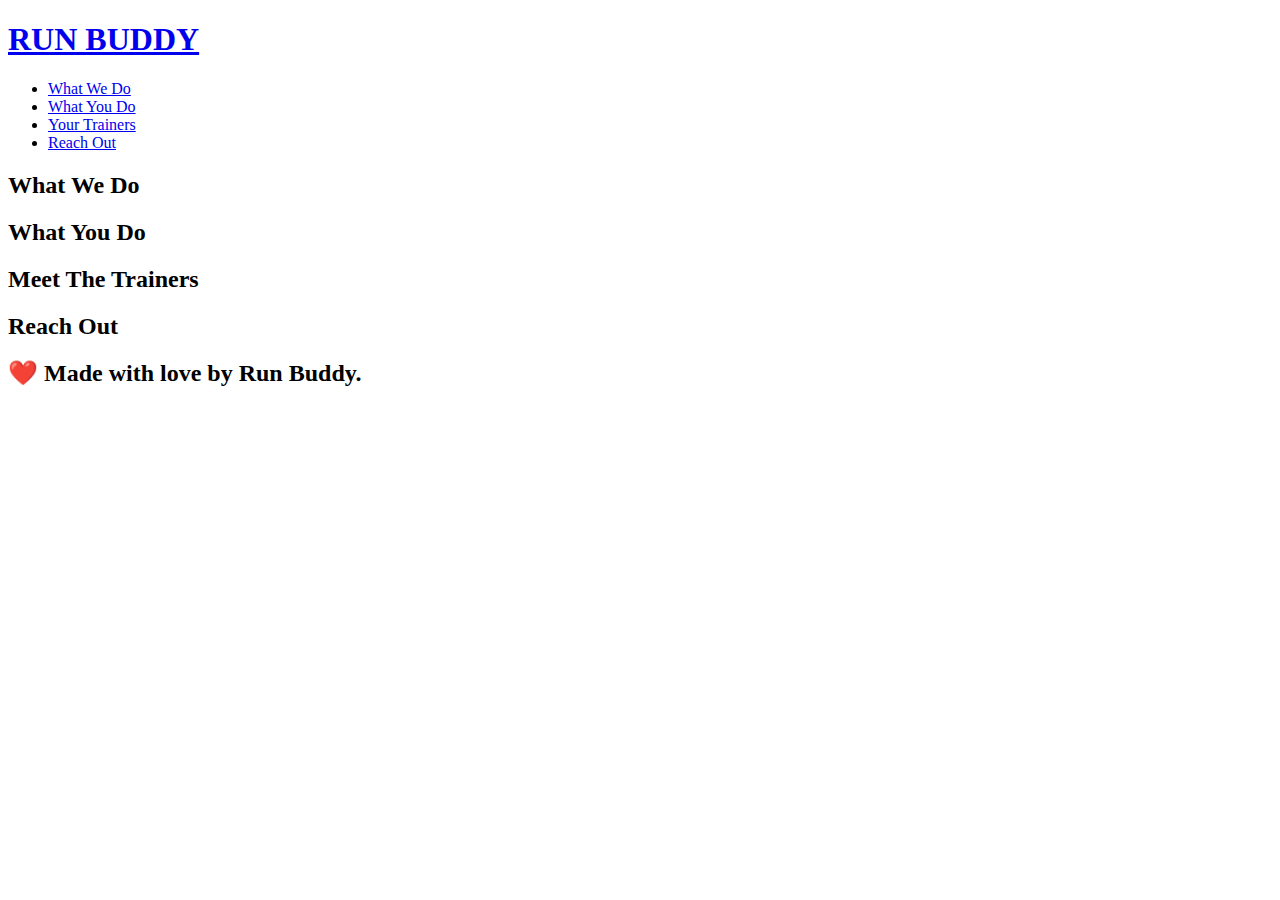
==== index.html @ 8bbaaaf9 "added href for header and multiple hyperlinks" ====
<!DOCTYPE html>
<html lang="en">
  <head>
    <meta charset="UTF-8" />
    <title>Run Buddy</title>
  </head>
  <body>
    <header>
      <h1>
        <a href="/">RUN BUDDY</a>
      </h1>
      <nav>
        <ul>
          <li>
            <a href="#what-we-do">What We Do</a>
          </li>
          <li>
            <a href="#what-you-do">What You Do</a>
          </li>
          <li>
            <a href="#your-trainers">Your Trainers</a>
          </li>
          <li>
            <a href="#reach-out">Reach Out</a>
          </li>
        </ul>
      </nav>
    </header>
    <main>
    
    <section>

    </section>

    <section>
        <h2>What We Do</h2>
    </section>

    <section>
        <h2>What You Do</h2>
    </section>

    <section>
        <h2>Meet The Trainers</h2>
    </section>

    <section>
        <h2>Reach Out</h2>
    </section>
  </main>
    <footer>
        <h2> ❤️ Made with love by Run Buddy.</h2>
    </footer>

  </body>
</html>
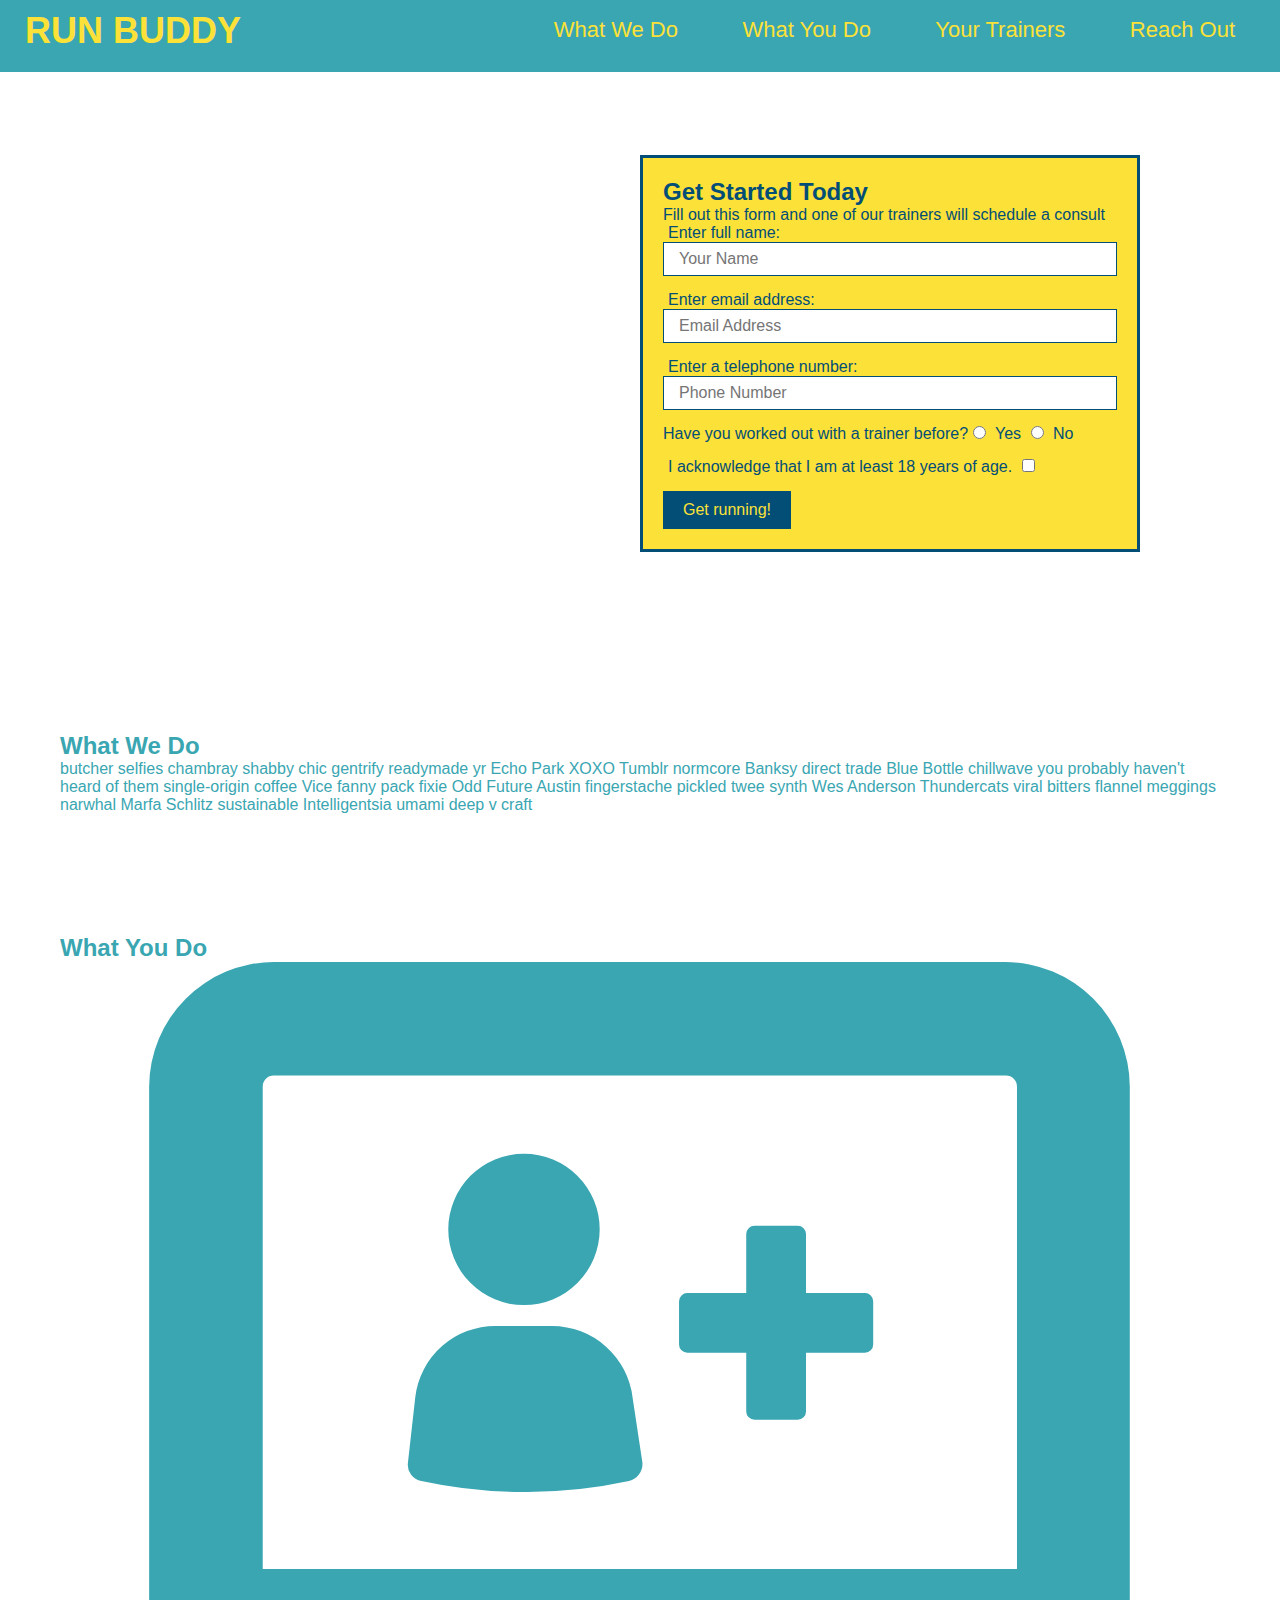
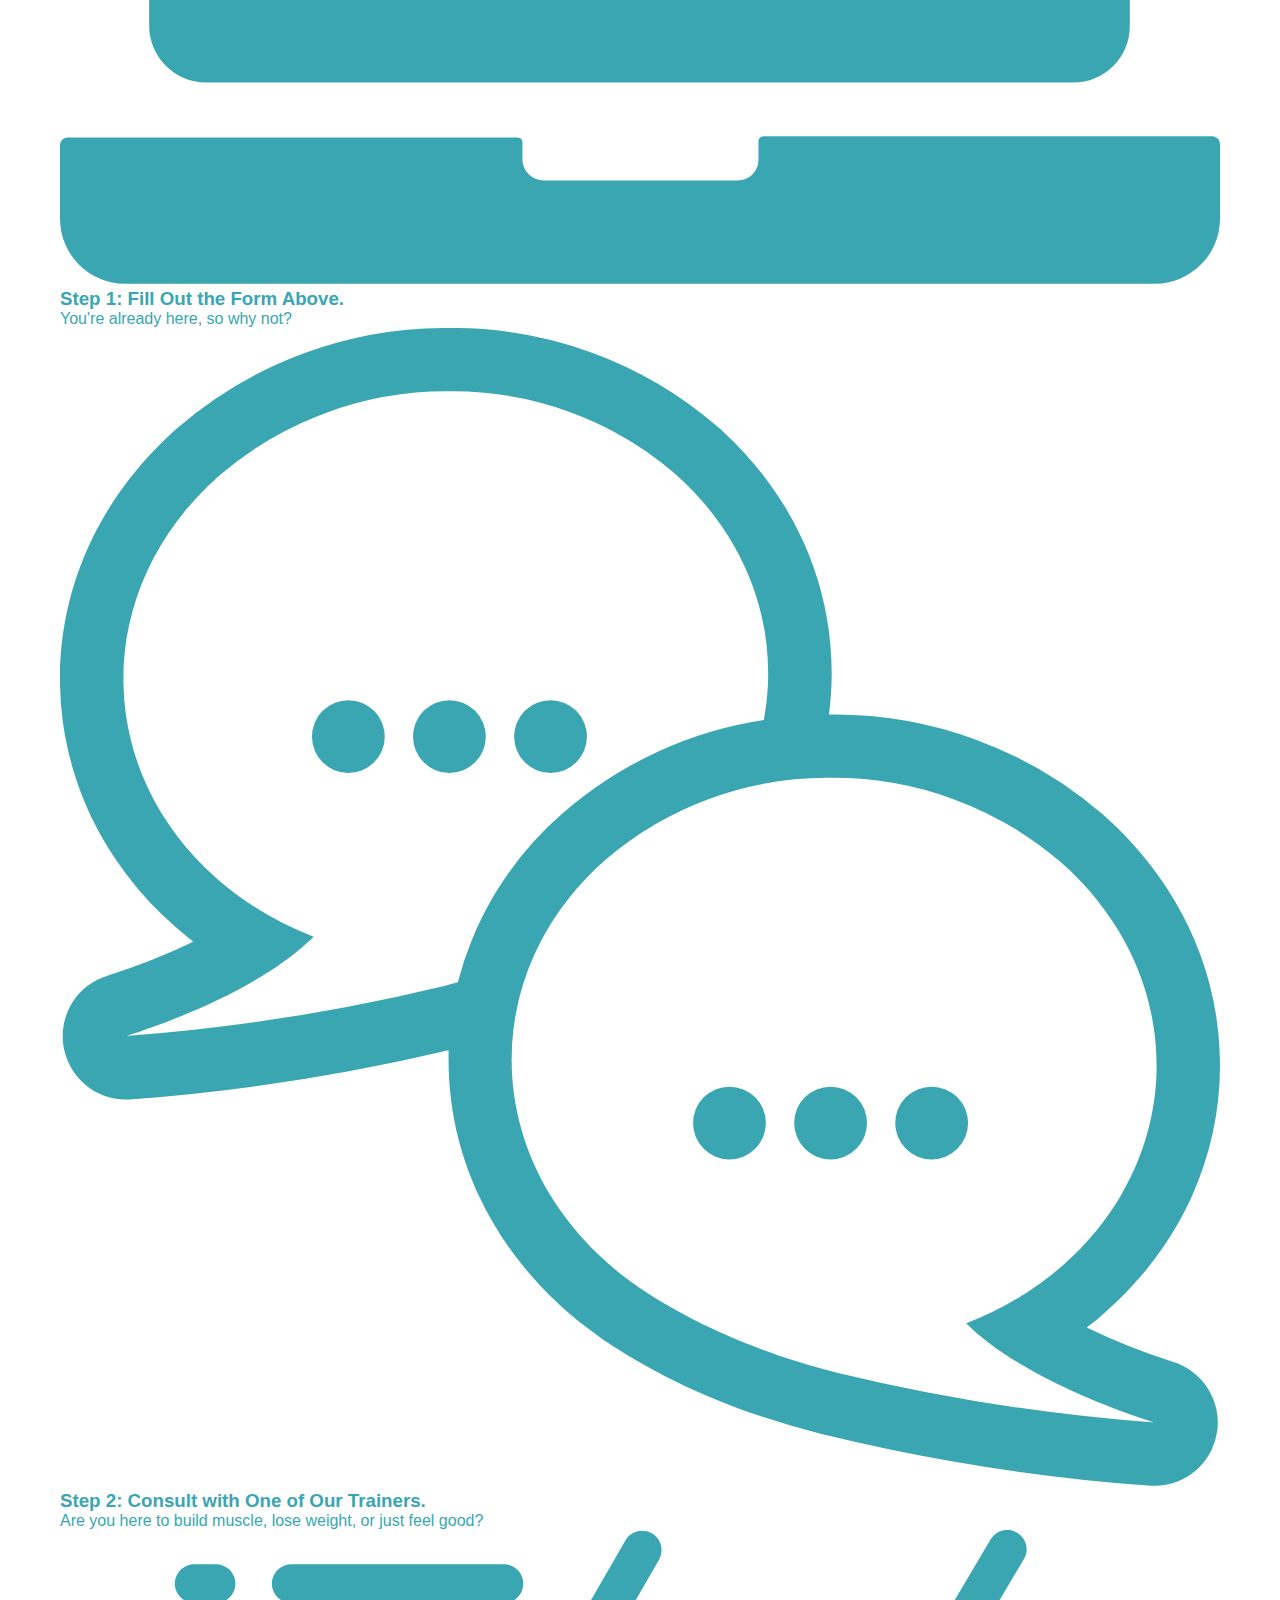
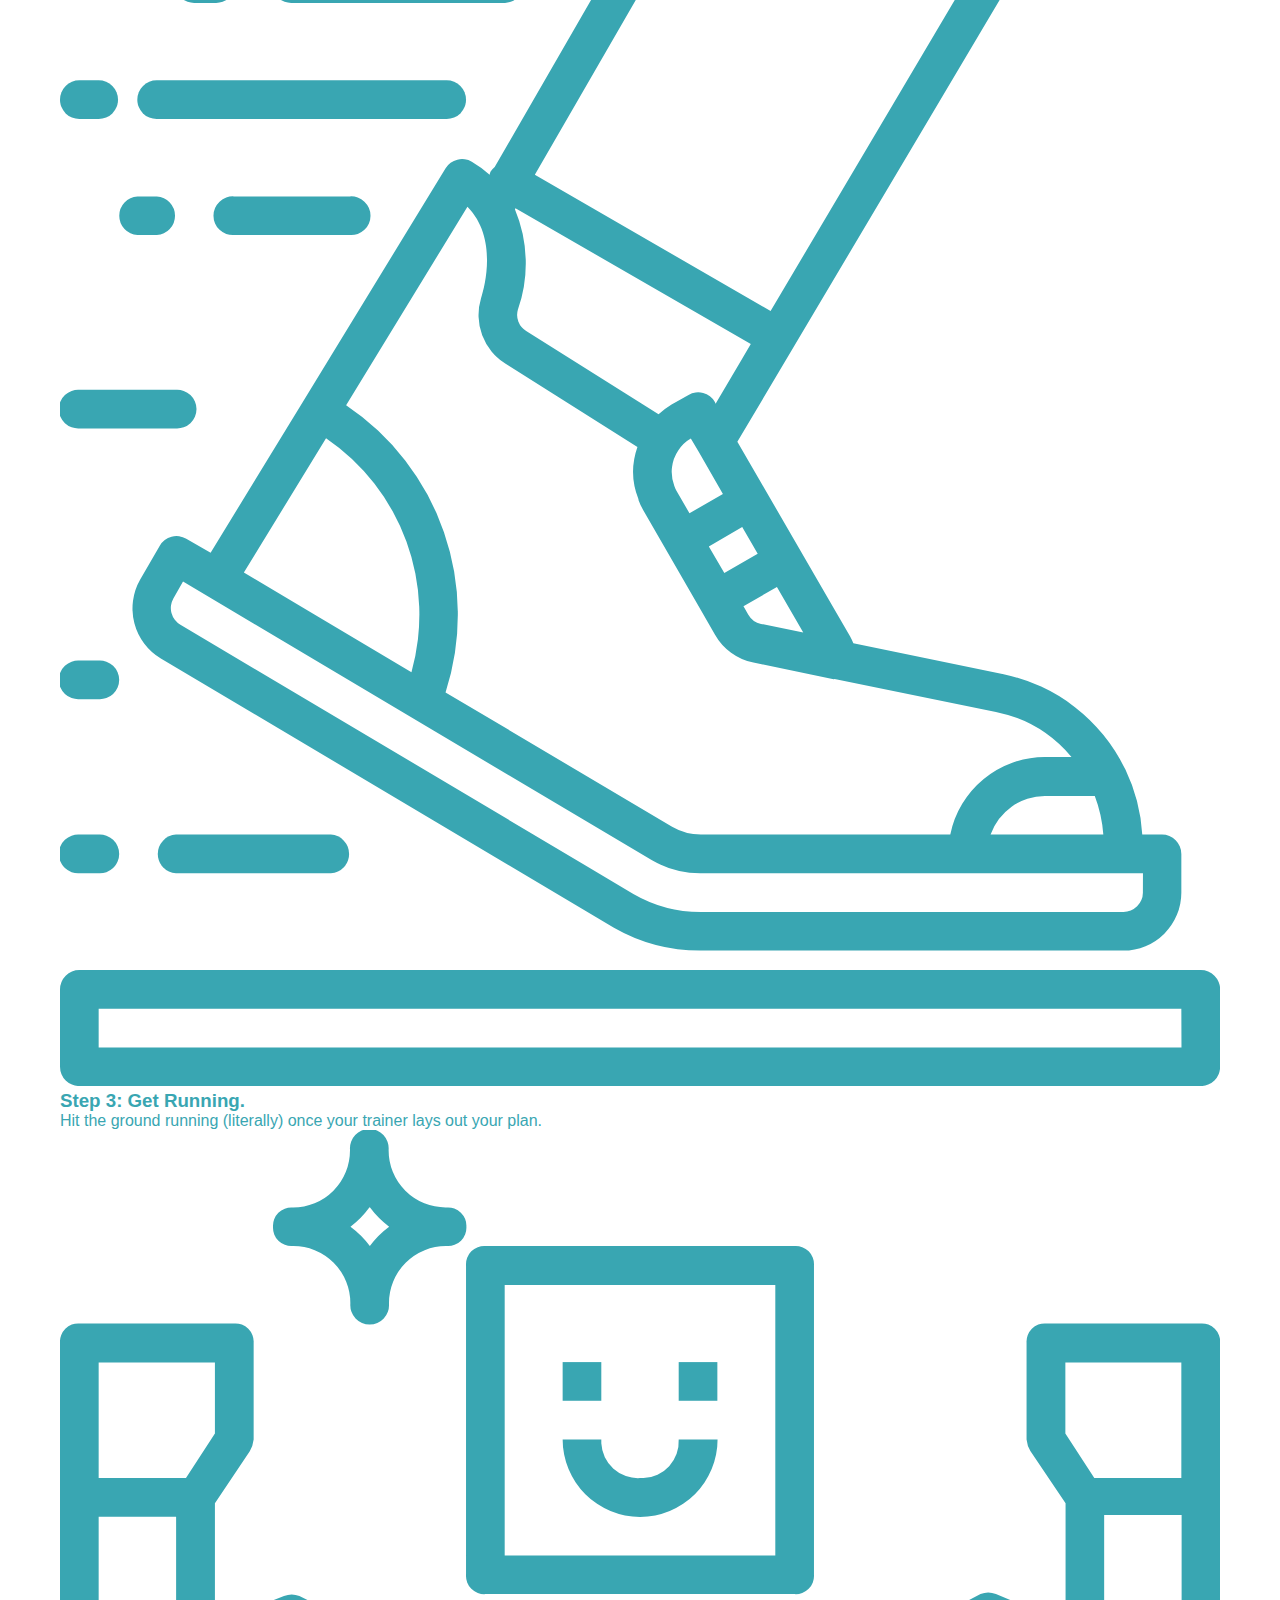
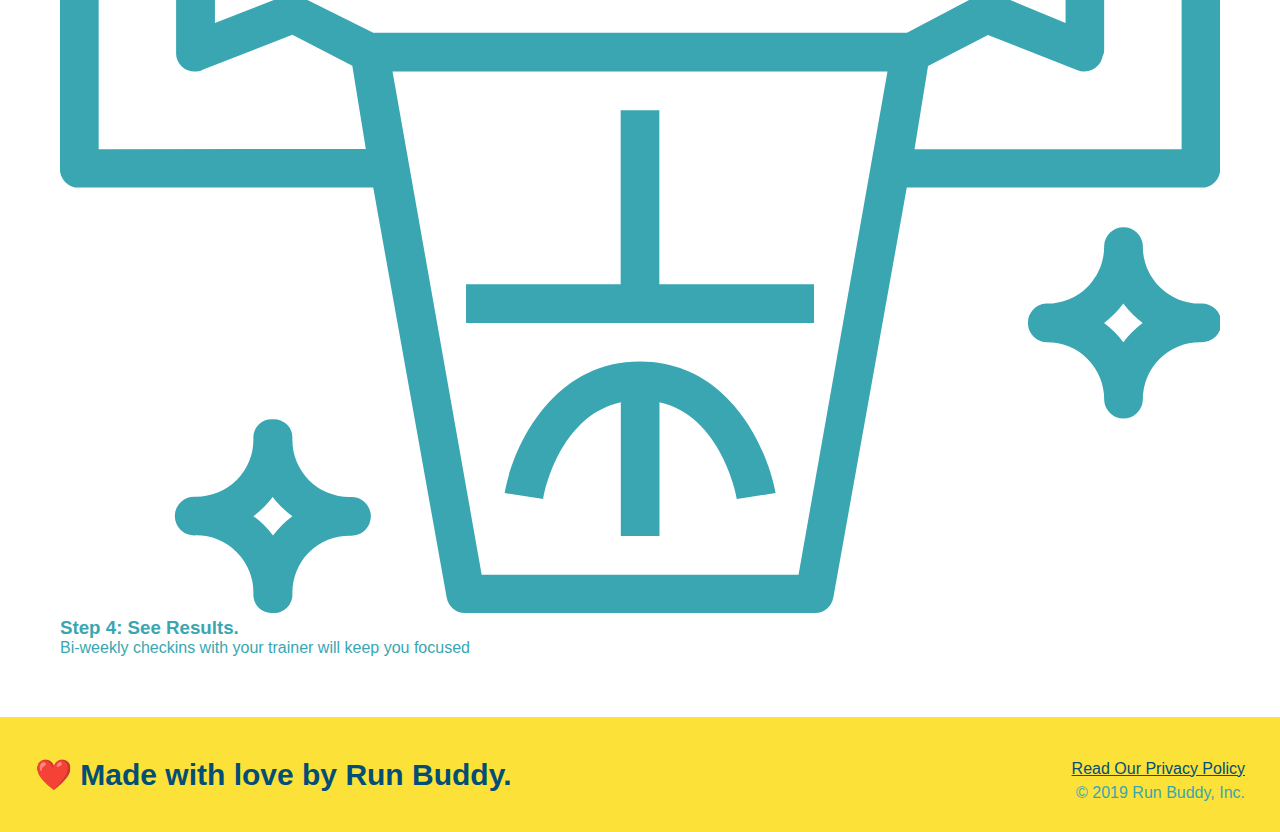
==== commit d440a22f: "update" ====
--- a/index.html
+++ b/index.html
@@ -1,9 +1,12 @@
 <!DOCTYPE html>
 <html lang="en">
   <head>
+    <link rel="stylesheet" href="./assets/css/style.css" />
     <meta charset="UTF-8" />
-    <title>Run Buddy</title>
+    <title>RUN BUDDY</title>
+   </style>
   </head>
+  
   <body>
     <header>
       <h1>
@@ -28,28 +31,81 @@
     </header>
     <main>
     
-    <section>
+    <section class="hero">
+      <div class="hero-form">
+        <h3>Get Started Today</h3>
+    <p>Fill out this form and one of our trainers will schedule a consult</p>
+    <form>
+      <label for="name">Enter full name:</label>
+      <input type="text" placeholder="Your Name" name="name" id="name" class="form-input">
 
+      <label for="email">Enter email address:</label>
+      <input type="text" placeholder="Email Address" name="email" id="email" class="form-input">
+
+      <label for="phone">Enter a telephone number:</label>
+      <input type="text" placeholder="Phone Number" name="phone" id="phone" class="form-input">
+      <p>
+        Have you worked out with a trainer before?
+        <input type="radio" name="trainer-confirm" id="trainer-yes" />
+        <label for="trainer-yes">Yes</label>
+        <input type="radio" name="trainer-confirm" id="trainer-no" />
+        <label for="trainer-no">No</label>
+      </p>
+      <p>
+        <label for="checkbox" >
+          I acknowledge that I am at least 18 years of age.
+        </label>
+        <input type="checkbox" name="age-confirm" id="checkbox" />
+      </p>
+      <button type="submit">
+        Get running!
+      </button>
+    </form>
+      </div>
+    </section class="hero">
+
+    <section id="what-we-do">
+      <h2>What We Do</h2>
+      <p>
+        butcher selfies chambray shabby chic gentrify readymade yr Echo Park XOXO Tumblr normcore Banksy direct trade Blue Bottle chillwave you probably haven't heard of them single-origin coffee Vice fanny pack fixie Odd Future Austin fingerstache pickled twee synth Wes Anderson Thundercats viral bitters flannel meggings narwhal Marfa Schlitz sustainable Intelligentsia umami deep v craft
+      </p>
     </section>
-
-    <section>
-        <h2>What We Do</h2>
-    </section>
-
-    <section>
-        <h2>What You Do</h2>
-    </section>
-
-    <section>
-        <h2>Meet The Trainers</h2>
-    </section>
-
-    <section>
-        <h2>Reach Out</h2>
+    
+    <!-- "what you do" section -->
+    <section id="what-you-do">
+      <h2>What You Do</h2>
+    
+      <div>
+        <img src="./assets/images/step-1.svg" alt="" />
+        <h3>Step 1: Fill Out the Form Above.</h3>
+        <p>You're already here, so why not?</p>
+      </div>
+    
+      <div>
+        <img src="./assets/images/step-2.svg" alt="" />
+       <h3>Step 2: Consult with One of Our Trainers.</h3>
+       <p>Are you here to build muscle, lose weight, or just feel good?</p>
+      </div>
+    
+      <div>
+        <img src="./assets/images/step-3.svg" alt="" />
+        <h3>Step 3: Get Running.</h3>
+        <p>Hit the ground running (literally) once your trainer lays out your plan.</p>
+      </div>
+    
+      <div>
+        <img src="./assets/images/step-4.svg" alt="" />
+        <h3>Step 4: See Results.</h3>
+        <p>Bi-weekly checkins with your trainer will keep you focused</p>
+      </div>
     </section>
   </main>
     <footer>
         <h2> ❤️ Made with love by Run Buddy.</h2>
+        <div>
+          <a href="#">Read Our Privacy Policy</a><br />
+          &copy; 2019 Run Buddy, Inc.
+        </div>
     </footer>
 
   </body>
--- a/assets/css/style.css
+++ b/assets/css/style.css
@@ -0,0 +1,144 @@
+body {
+    color: #39a6b2;
+    font-family: Helvetica, Arial, sans-serif;
+  }
+
+  header {
+    padding: 20px 35px;
+    background-color: #39a6b2;
+  }
+
+ header {
+   padding: 20px;
+ }
+
+ header {
+   padding: 20px 35px;
+ }
+
+ header {
+   padding: 10px 15px 20px 25px;
+ }
+
+ header {
+   padding-top: 10px;
+   padding-right: 15px;
+   padding-bottom: 20px;
+   padding-left: 25px;
+ }
+
+  header a {
+    text-decoration: none;
+    color: #fce138;
+  }
+  header nav {
+    float: right;
+    margin: 7px 0;
+  }
+  header nav ul li {
+    display: inline;
+  }
+  header nav ul li a {
+    margin: 0 30px;
+    font-weight: lighter;
+    font-size: 22px;
+  }
+
+  header h1 {
+    font-weight: bold;
+    font-size: 36px;
+    color: #fce138;
+    margin: 0;
+    display: inline;
+  }
+
+  * {
+    margin: 0;
+    padding: 0;
+  }
+
+  footer {
+    background: #fce138;
+    width: 100%;
+    padding: 40px 35px;
+  }
+
+  footer h2 {
+    display: inline;
+    color: #024e76;
+    font-size: 30px;
+    margin: 0;
+  }
+
+  footer div {
+    float: right;
+    line-height: 1.5;
+    text-align: right;
+  }
+
+  footer a {
+    color: #024e76;
+  }
+
+  * {
+    margin: 0;
+    padding: 0;
+    box-sizing: border-box;
+  }
+
+  section {
+    padding: 60px;
+  }
+
+  .hero {
+    background-image: url("https://columbia.bootcampcontent.com/columbia-bootcamp/CU-VIRT-BO-FSF-PT-07-2022-U-B/-/raw/main/01-HTML-Git-CSS/05-Module-Project/lesson-files/1.3/assets/images/hero-bg.jpg");
+    height: 600px;
+    background-size: cover;
+    background-position: center;
+    position:relative;
+  }
+
+  .hero-form {
+    background-color: #fce138;
+    padding: 20px;
+    width: 500px;
+    color: #024e76;
+    border-style: solid;
+    border-width: 3px;
+    border-color: #024e76;
+    border: solid 3px #024e76;
+    position: absolute;
+    bottom: 120px;
+    right: 140px;
+  }
+
+  .hero-form h3 {
+    font-size: 24px;
+    margin: 0;
+  }
+  
+  .hero-form form p {
+    margin:5px 0 15px 0;
+  }
+
+  .form-input {
+    border: 1px solid #024e76;
+    display: block;
+    padding: 7px 15px;
+    font-size: 16px;
+    color: #024e76;
+    width: 100%;
+    margin-bottom: 15px;
+  }
+
+  .hero-form label {
+    margin: 0 5px;
+  }
+
+  .hero-form button {
+    color: #fce138;
+    background-color: #024e76;
+    border: none;
+    padding: 10px 20px;
+    font-size: 16px;
+  }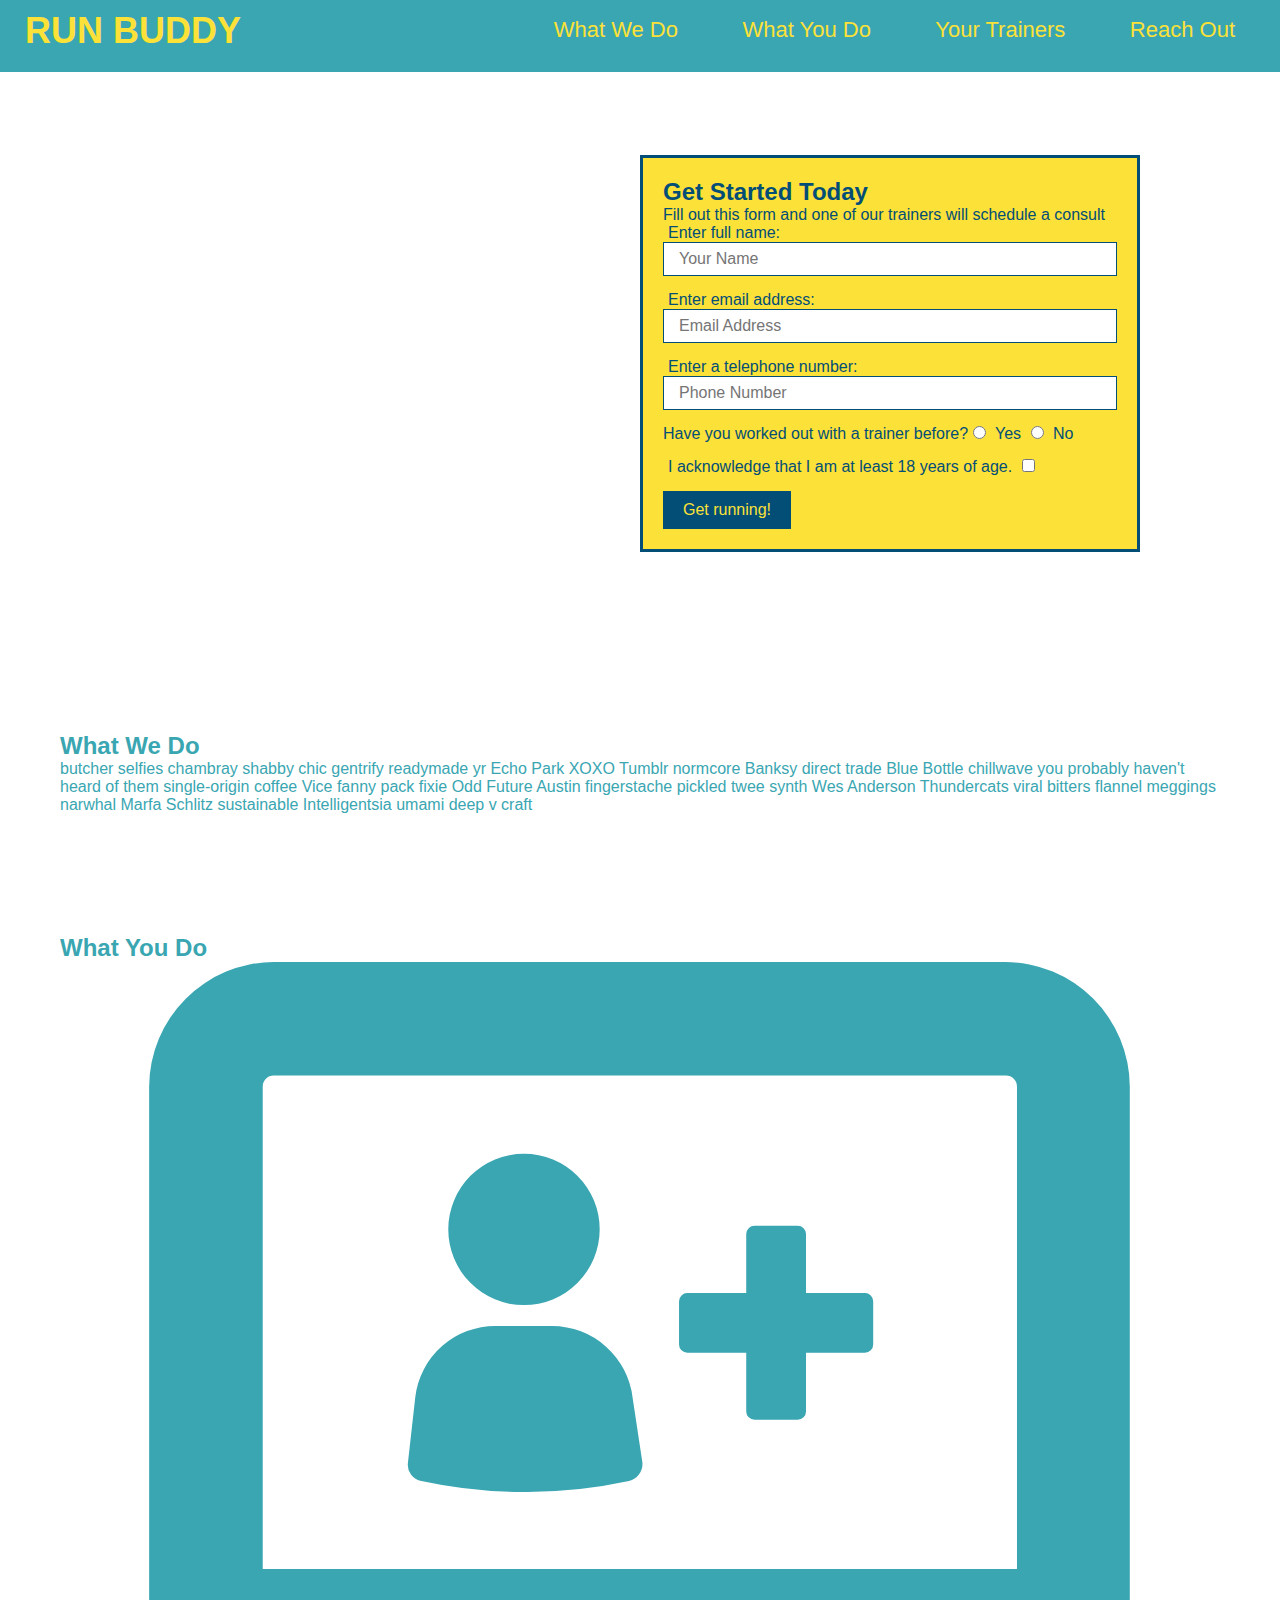
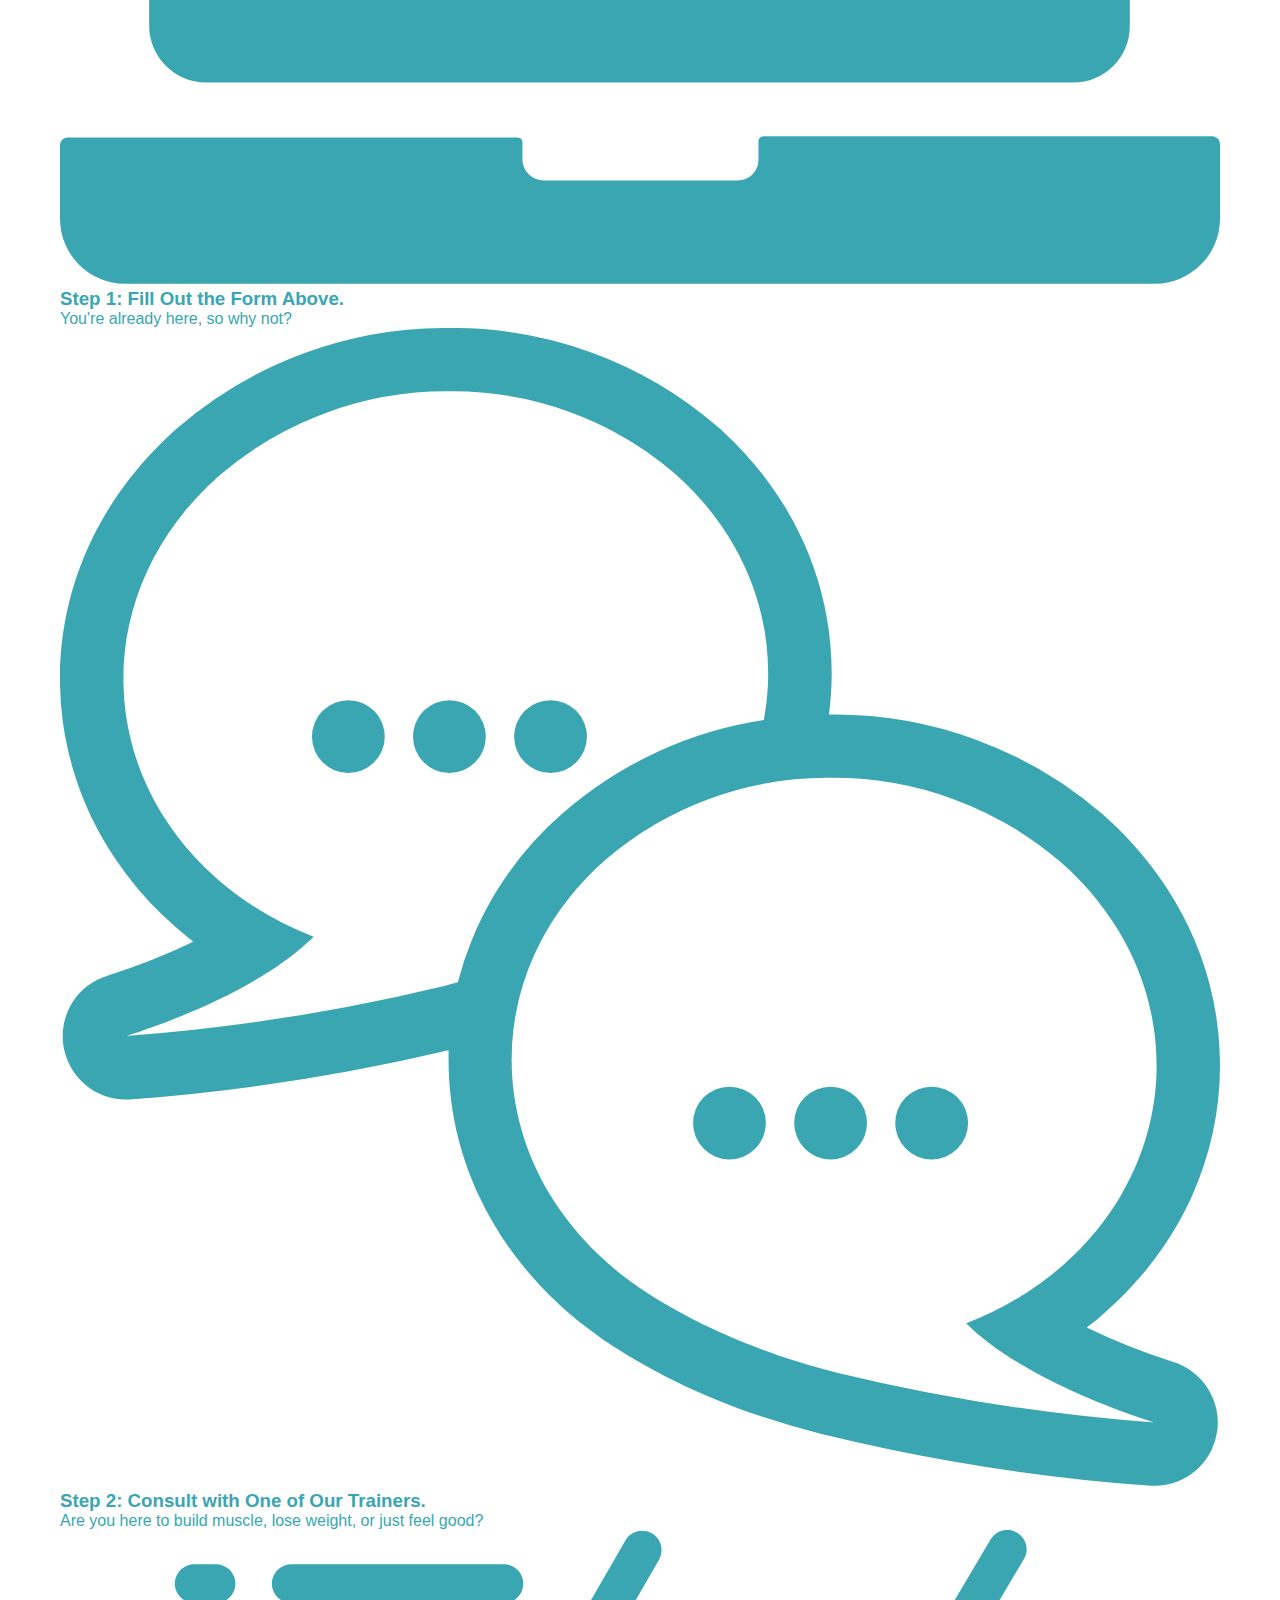
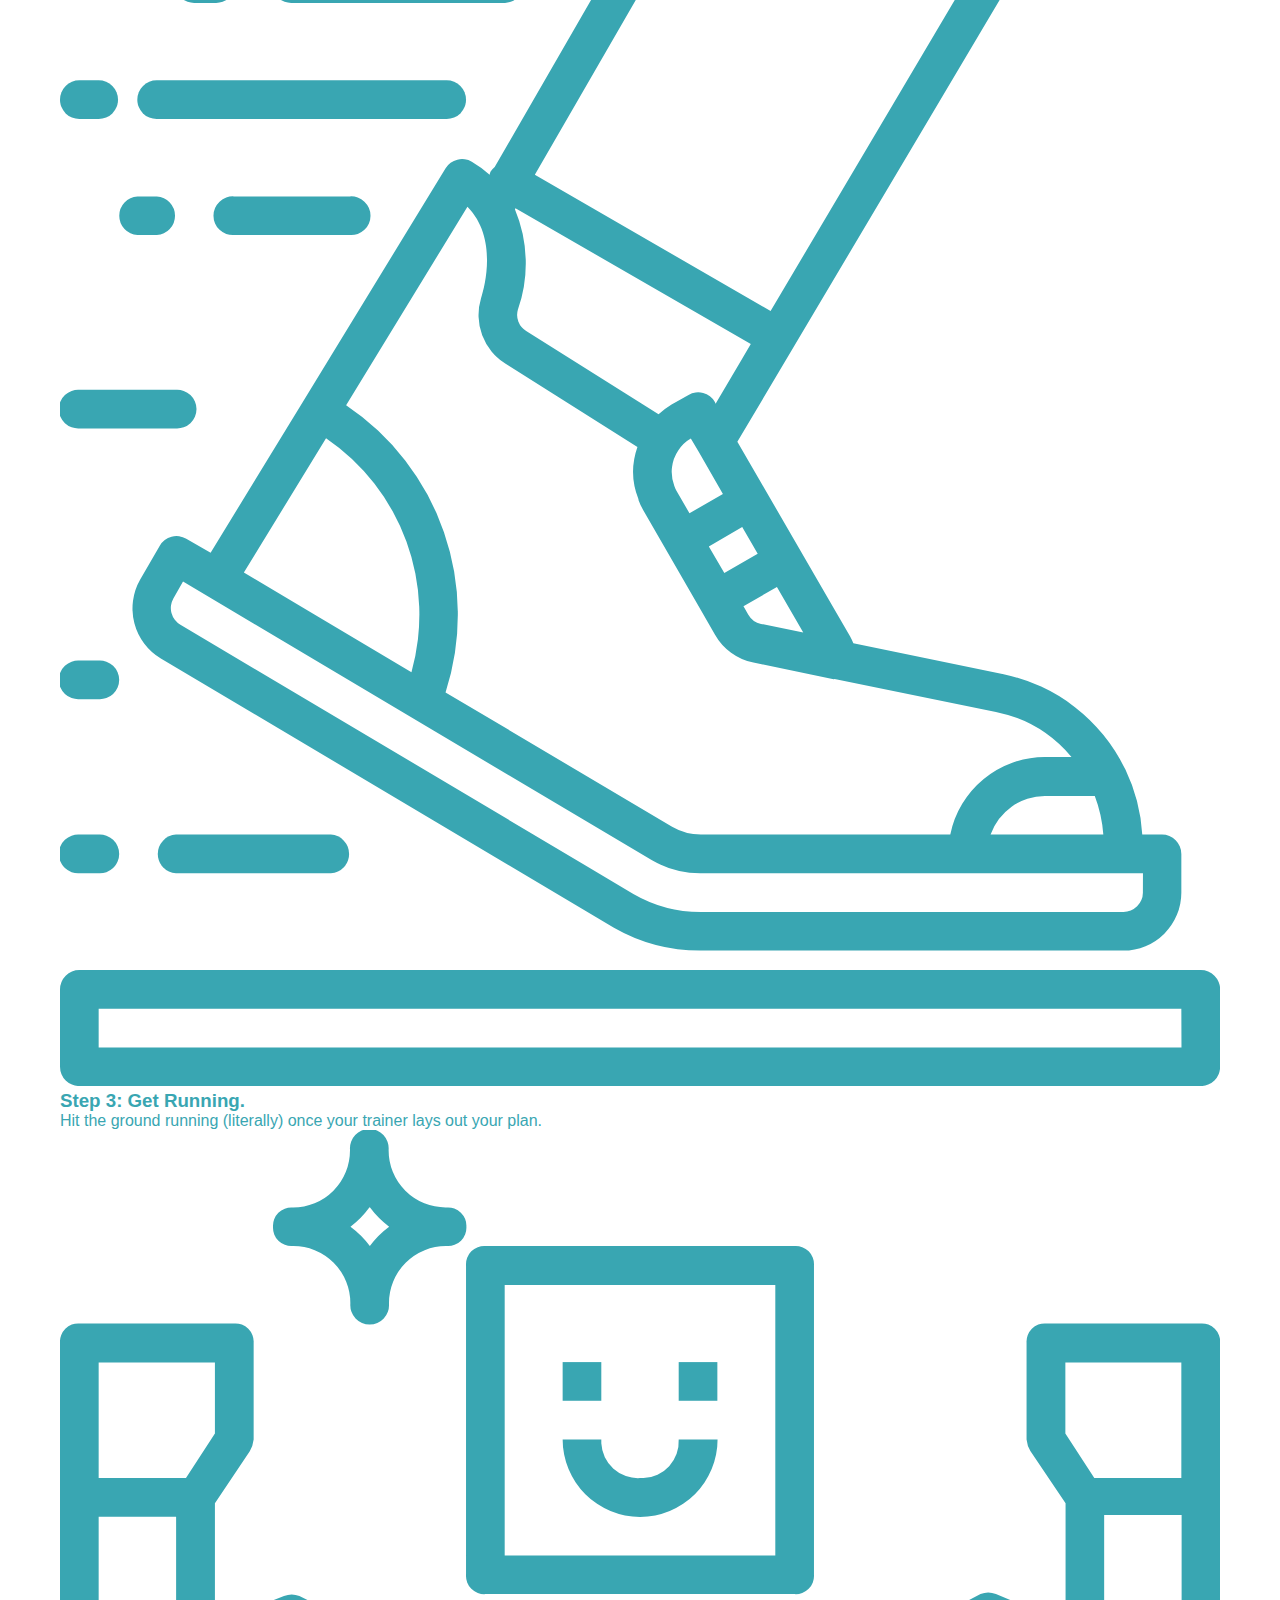
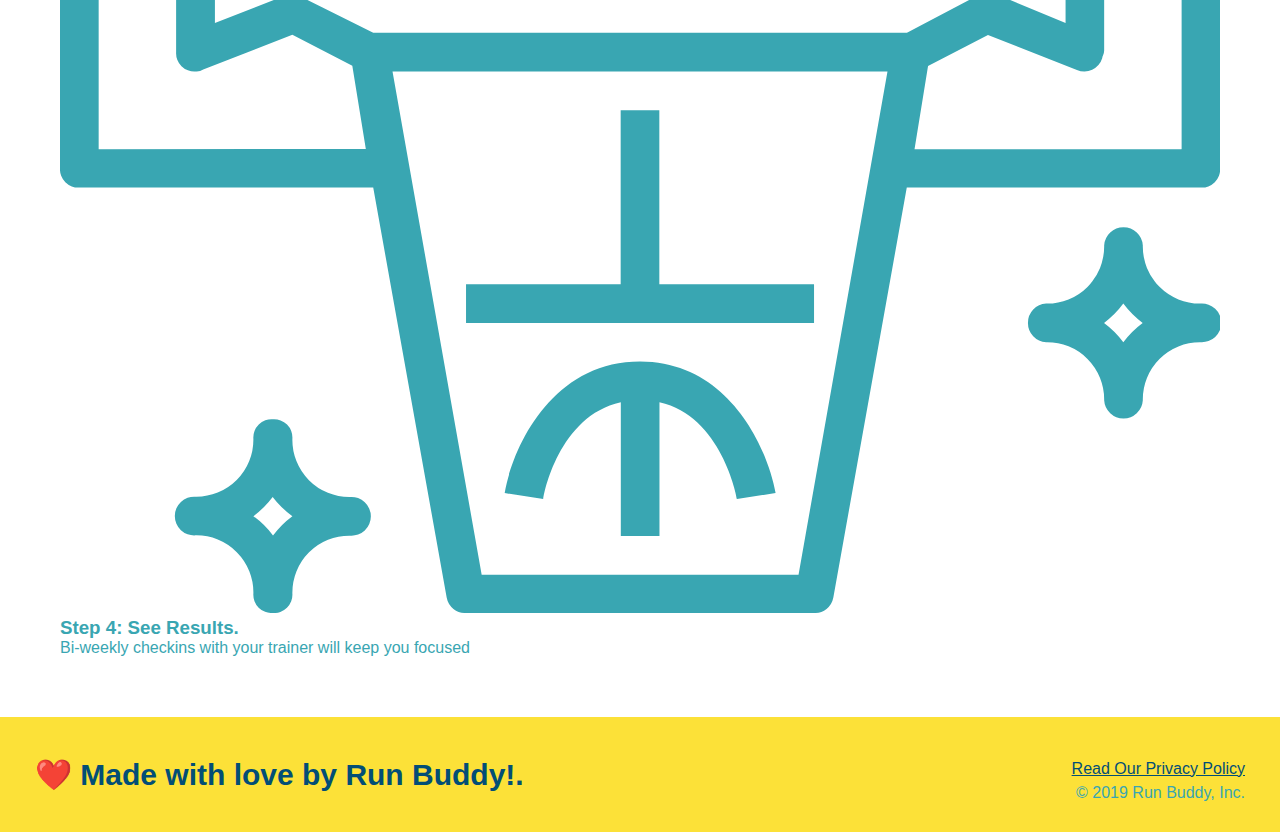
==== commit 6e8e82b3: "update1" ====
--- a/index.html
+++ b/index.html
@@ -101,7 +101,7 @@
     </section>
   </main>
     <footer>
-        <h2> ❤️ Made with love by Run Buddy.</h2>
+        <h2> ❤️ Made with love by Run Buddy!.</h2>
         <div>
           <a href="#">Read Our Privacy Policy</a><br />
           &copy; 2019 Run Buddy, Inc.
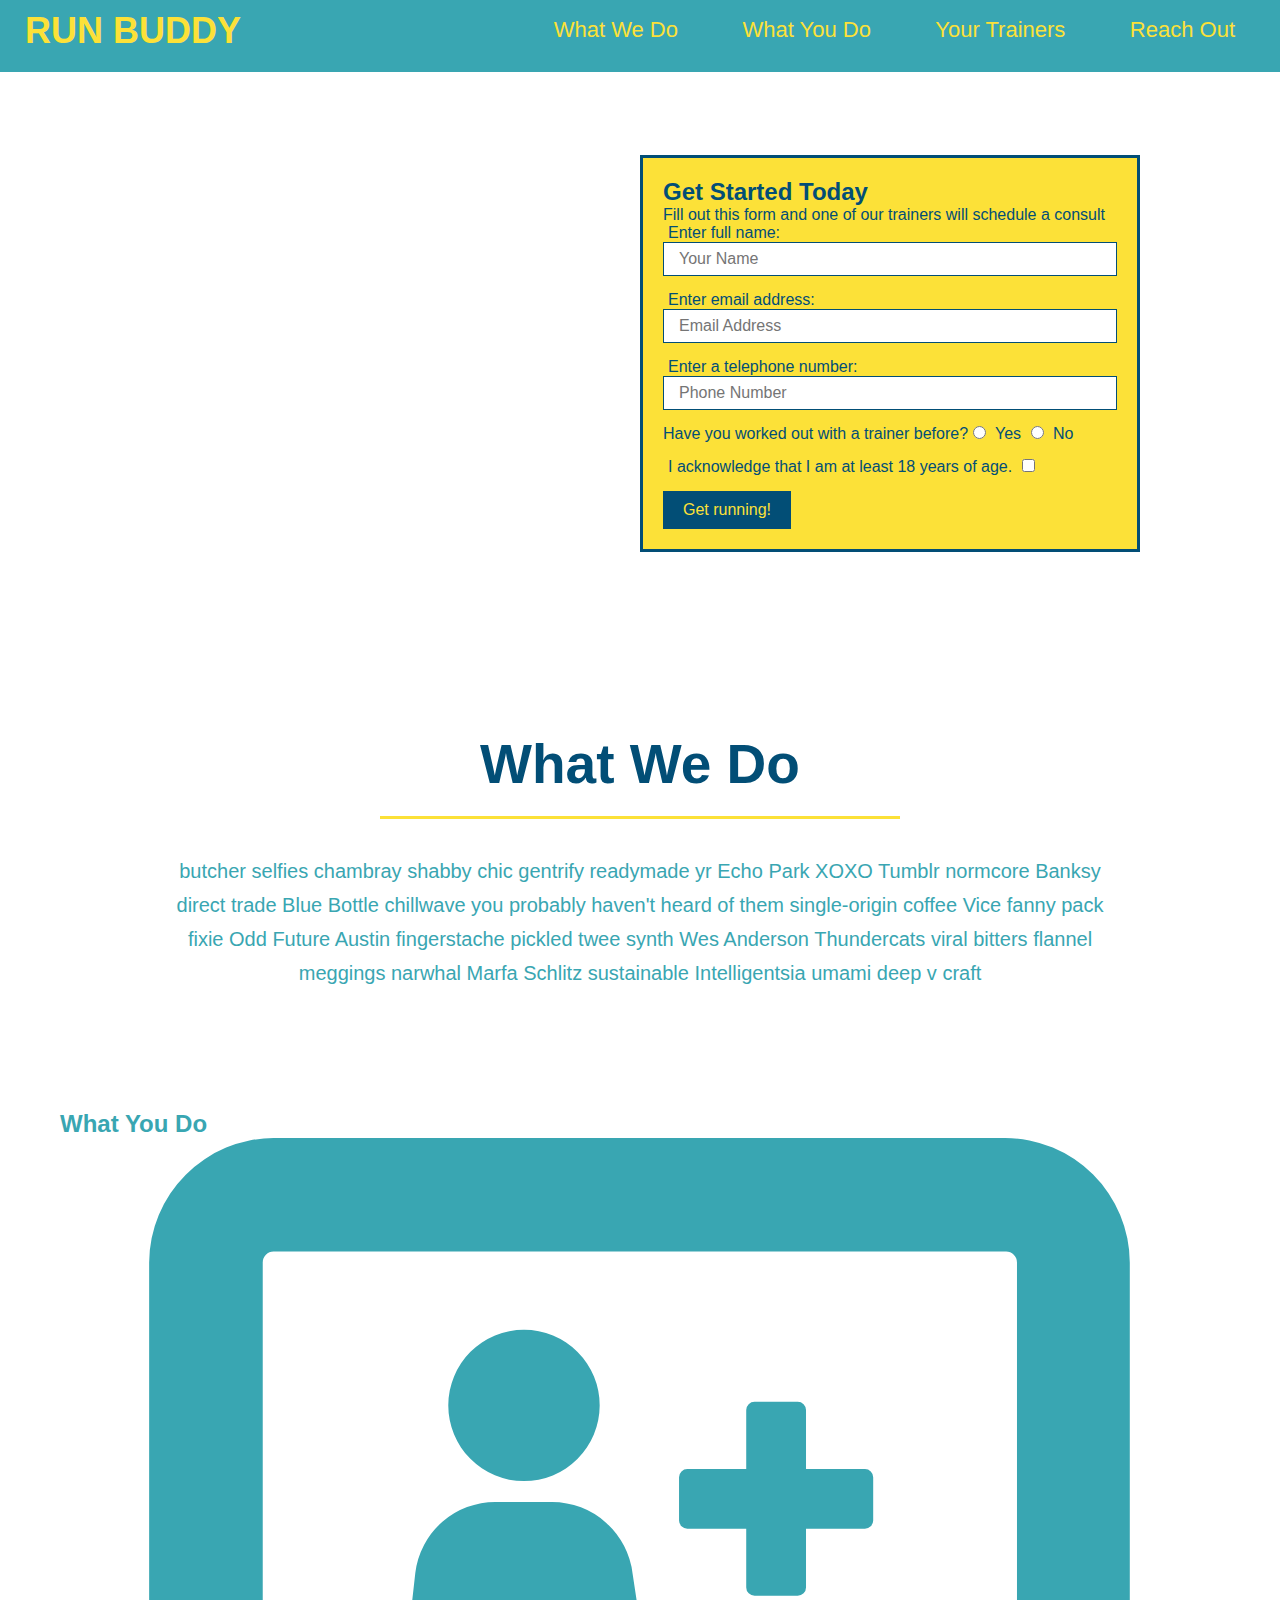
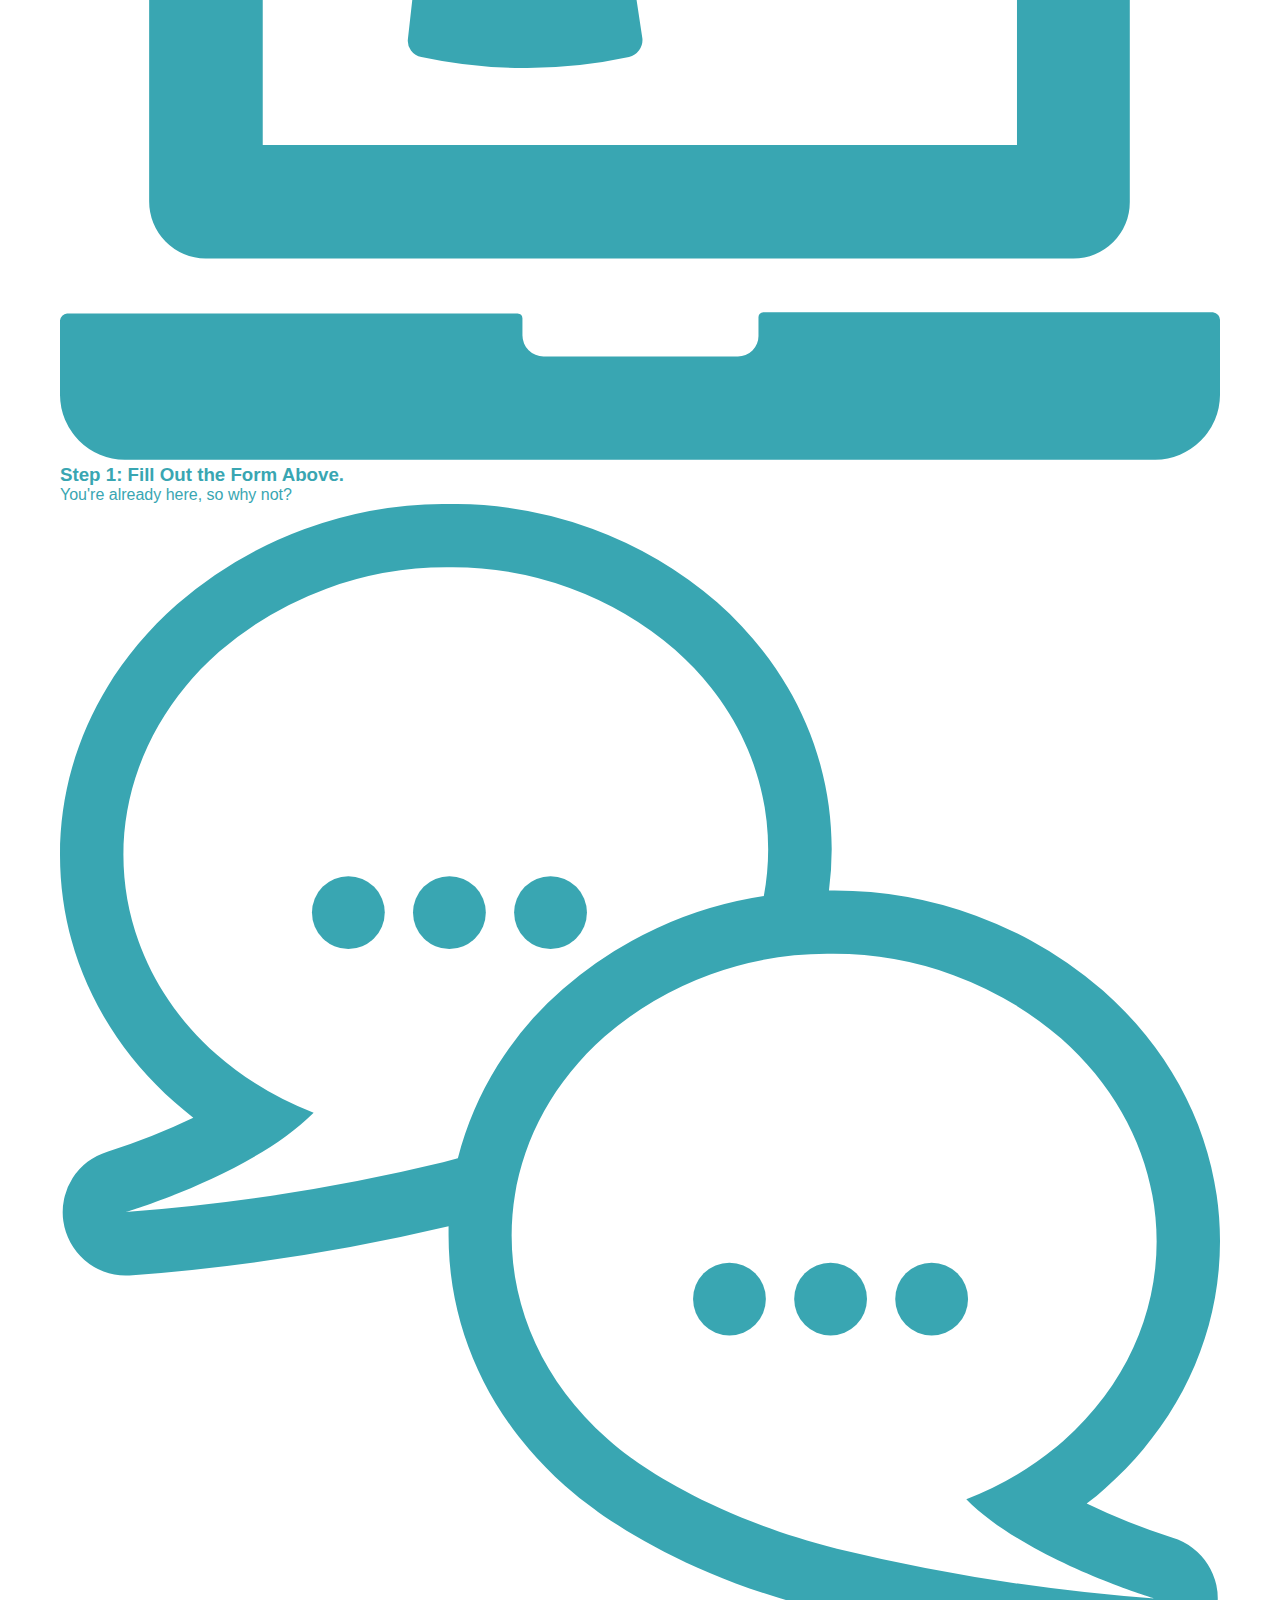
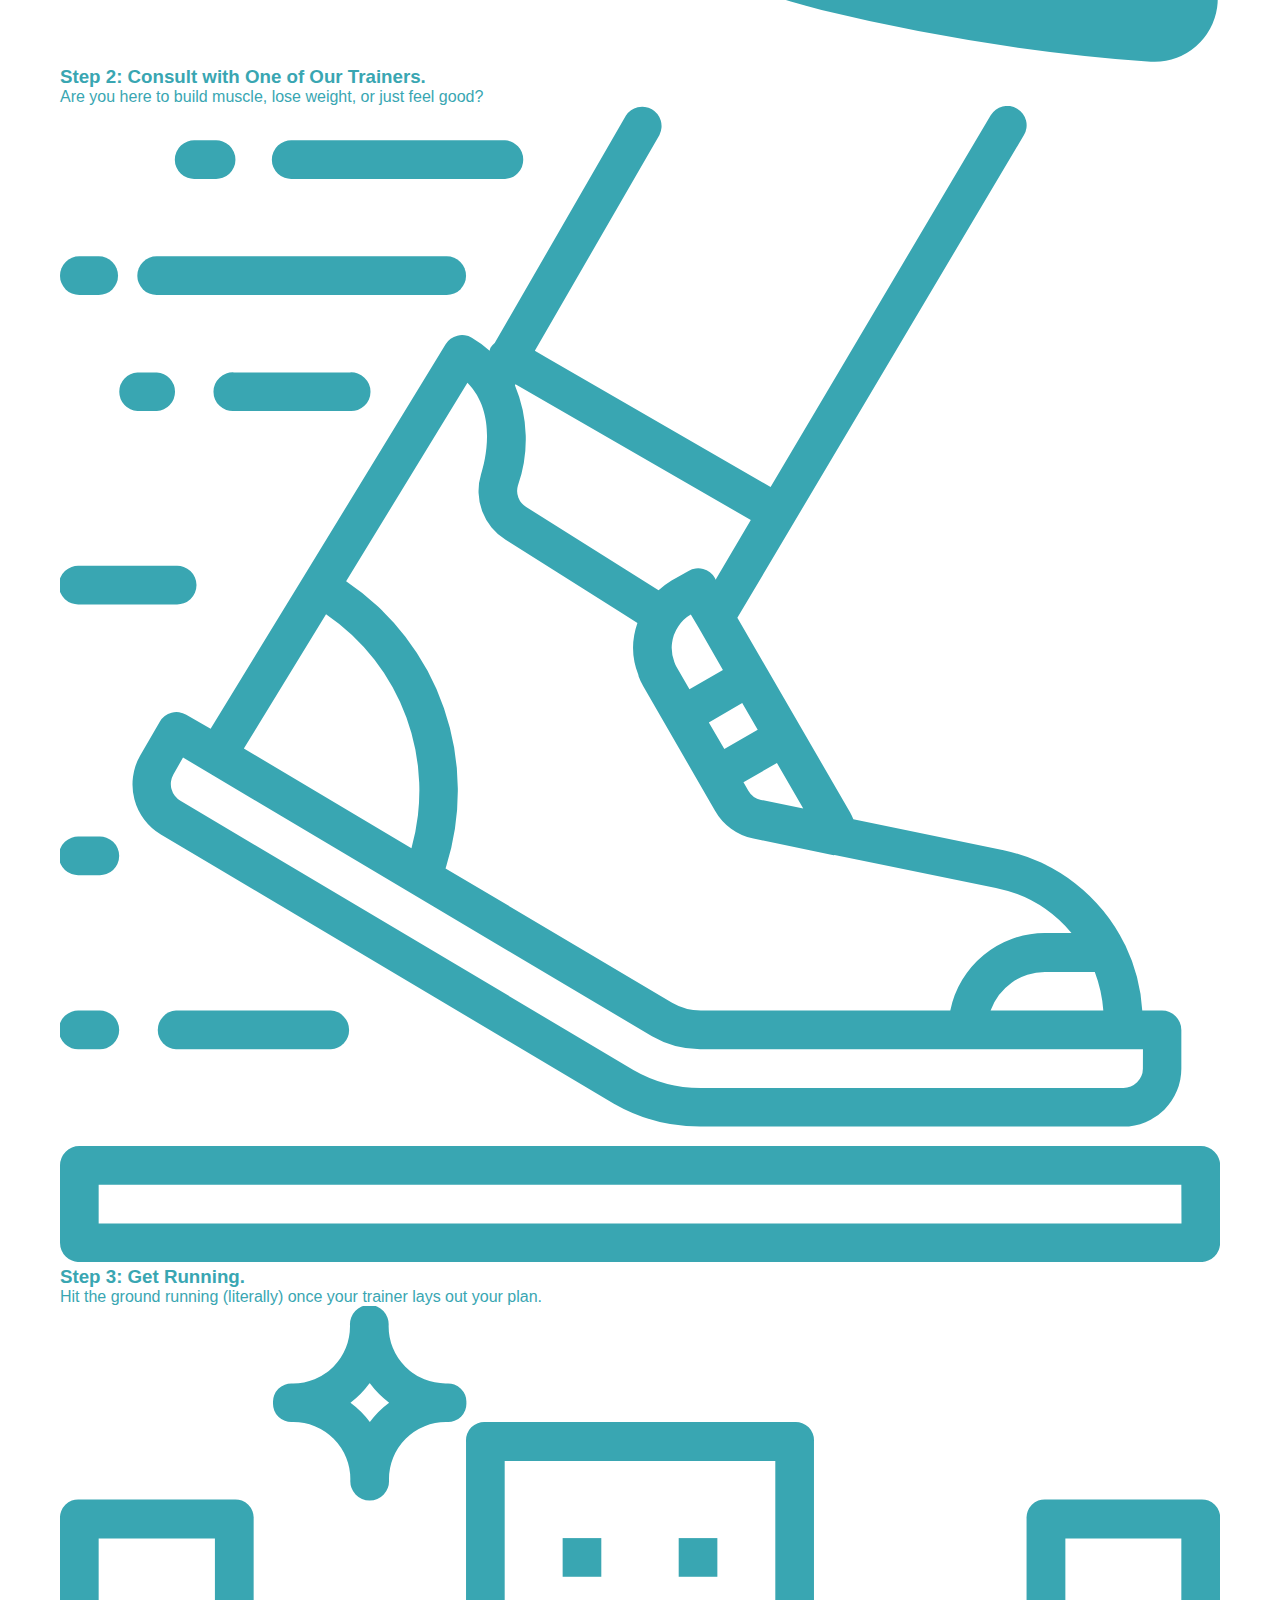
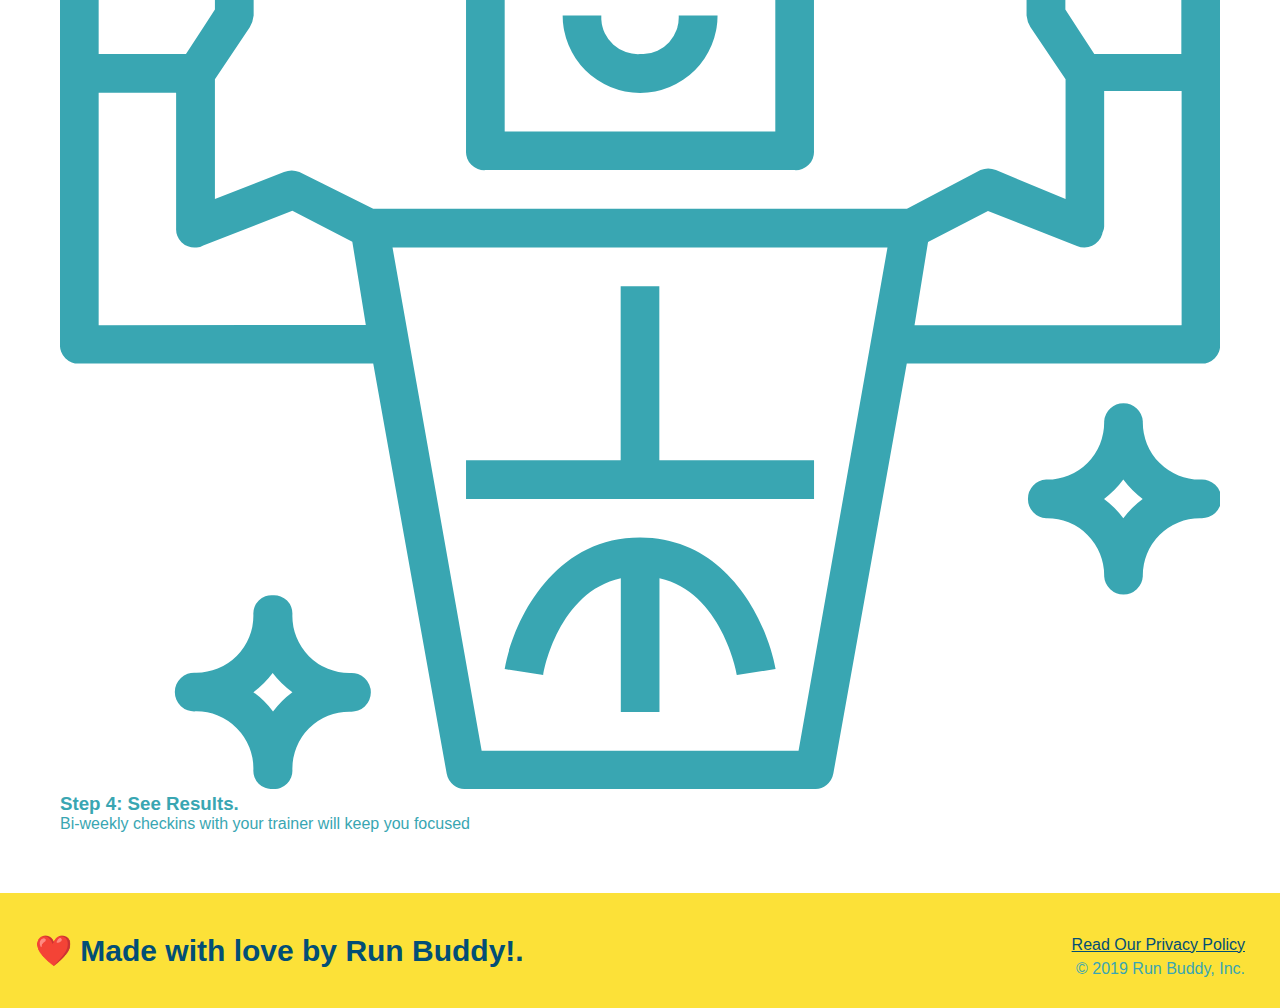
==== commit 6269d42c: "style what we do section" ====
--- a/index.html
+++ b/index.html
@@ -64,14 +64,13 @@
       </div>
     </section class="hero">
 
-    <section id="what-we-do">
+    <section id="what-we-do" class="intro">
       <h2>What We Do</h2>
       <p>
         butcher selfies chambray shabby chic gentrify readymade yr Echo Park XOXO Tumblr normcore Banksy direct trade Blue Bottle chillwave you probably haven't heard of them single-origin coffee Vice fanny pack fixie Odd Future Austin fingerstache pickled twee synth Wes Anderson Thundercats viral bitters flannel meggings narwhal Marfa Schlitz sustainable Intelligentsia umami deep v craft
       </p>
     </section>
     
-    <!-- "what you do" section -->
     <section id="what-you-do">
       <h2>What You Do</h2>
     
--- a/assets/css/style.css
+++ b/assets/css/style.css
@@ -141,4 +141,26 @@
     border: none;
     padding: 10px 20px;
     font-size: 16px;
+  }
+
+  .intro {
+    text-align: center;
+  }
+
+  .intro h2 {
+    font-size: 55px;
+    color: #024e76;
+    margin-bottom: 35px;
+    padding: 0 100px 20px 100px;
+    border-bottom: 3px solid;
+    border-color: #fce138;
+    display: inline-block;
+  }
+
+  .intro p {
+    line-height: 1.7;
+    color: #39a6b2;
+    width: 80%;
+    font-size: 20px;
+    margin: 0 auto;
   }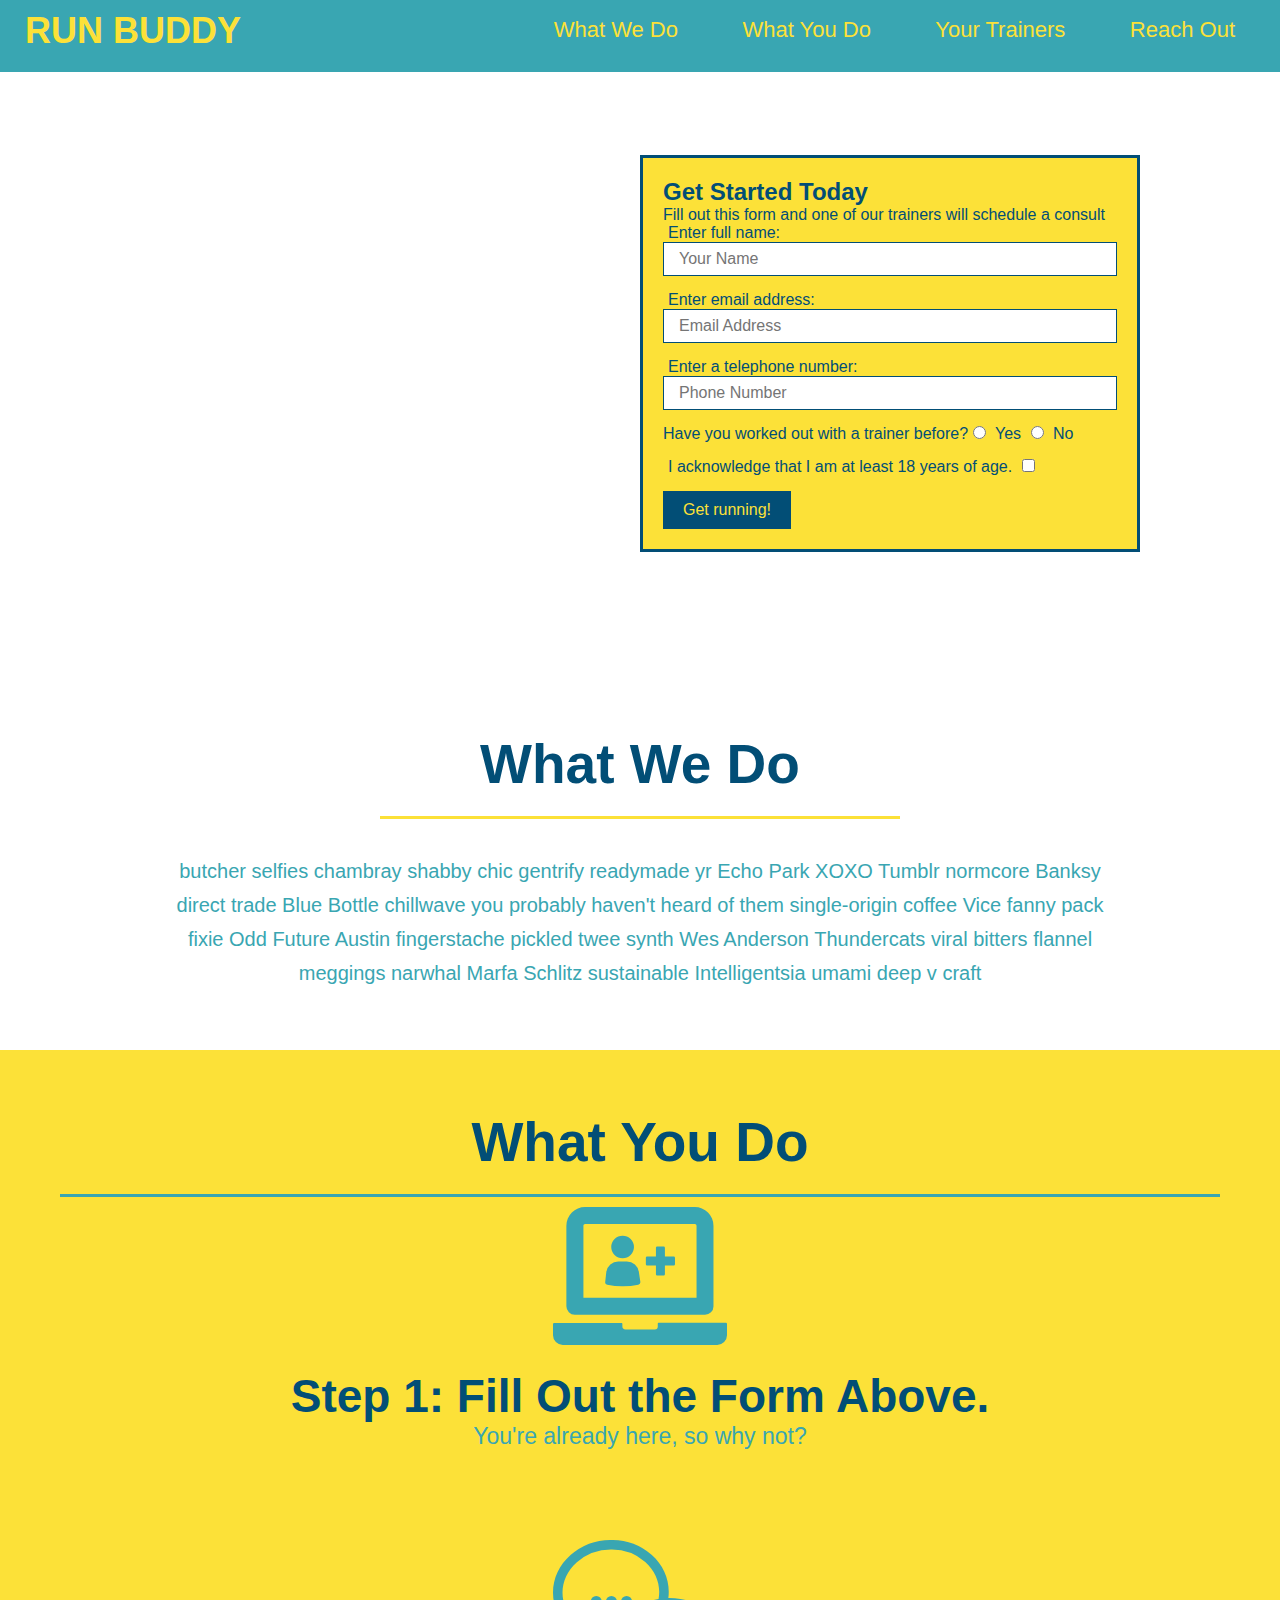
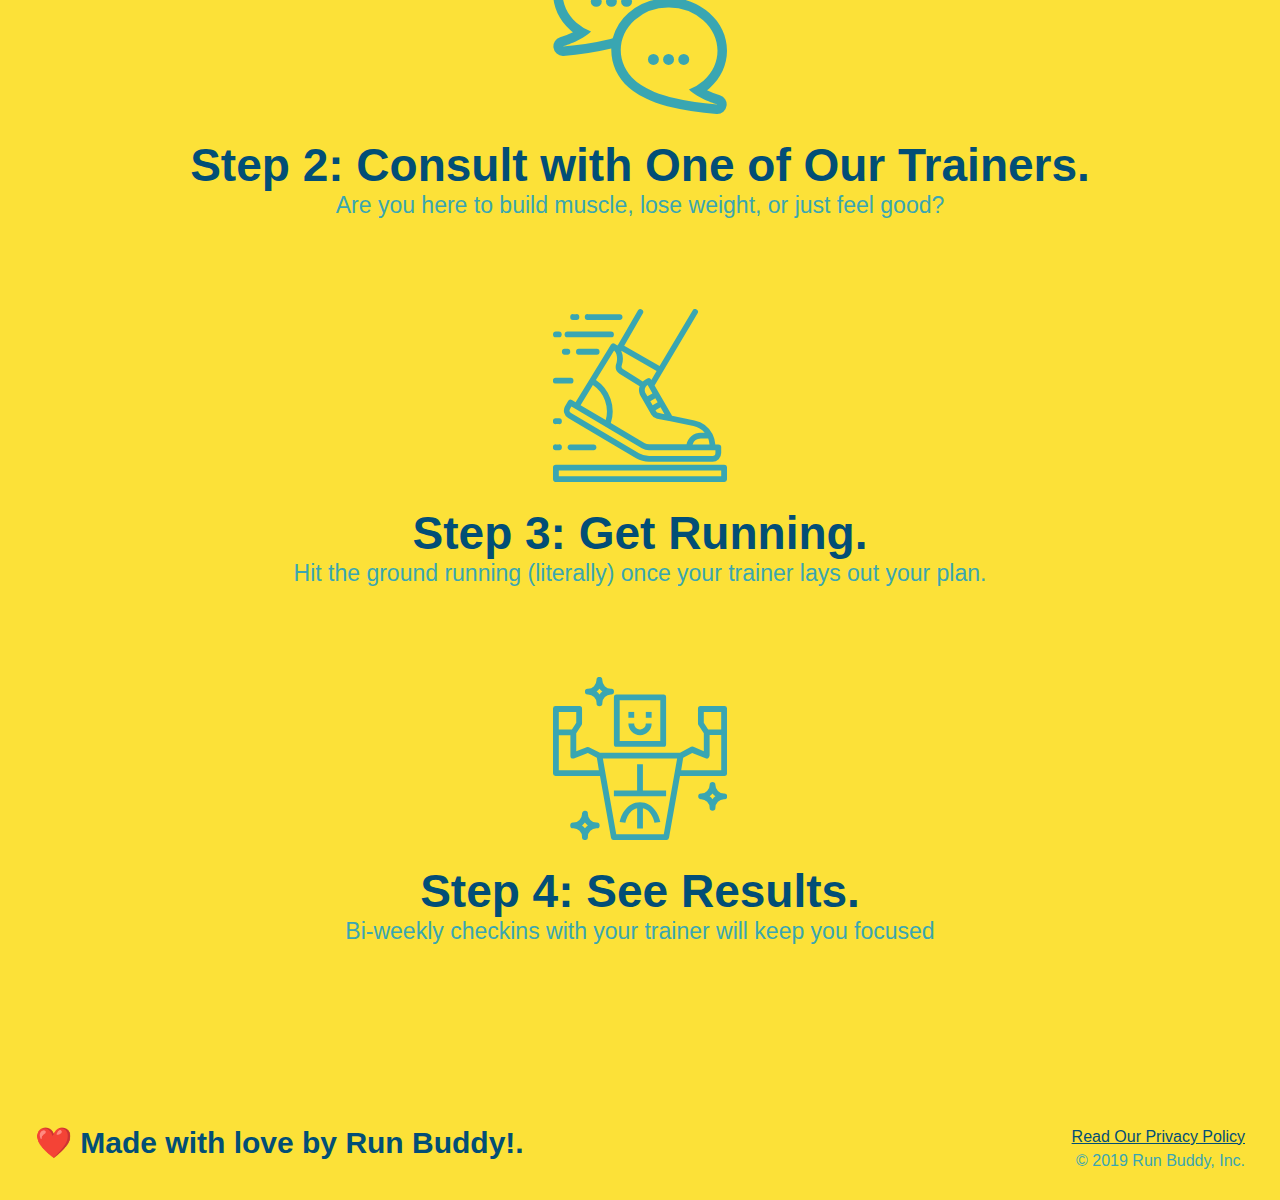
==== commit 065fe1ee: "test_branch" ====
--- a/index.html
+++ b/index.html
@@ -71,7 +71,7 @@
       </p>
     </section>
     
-    <section id="what-you-do">
+    <section id="what-you-do" class="steps">
       <h2>What You Do</h2>
     
       <div>
--- a/assets/css/style.css
+++ b/assets/css/style.css
@@ -163,4 +163,58 @@
     width: 80%;
     font-size: 20px;
     margin: 0 auto;
-  }+  }
+
+  .steps {
+    text-align: center;
+    background: #fce138;
+  }
+
+  .steps h2 {
+    font-size: 55px;
+    color: #024e76;
+    margin-bottom: 35px;
+    padding: 0 100px 20px 100px;
+    border-bottom: 3px solid;
+    border-color: #39a6b2;
+  }
+
+  .section-title {
+  font-size: 55px;
+  color: #024e76;
+  margin-bottom: 35px;
+  padding: 0 100px 20px 100px;
+  display: inline-block;
+  border-bottom: 3px solid;
+}
+
+.primary-border {
+  border-color: #fce138;
+}
+
+.secondary-border {
+  border-color: #39a6b2;
+}
+.steps h2 {
+  margin: 0 auto;
+}
+
+.steps div {
+  margin-bottom: 80px;
+}
+
+.steps img {
+  width: 15%;
+  margin: 10px 0;
+}
+
+.steps h3 {
+  color: #024e76;
+  font-size: 46px;
+  margin-top: 10px;
+}
+
+.steps p {
+  color: #39a6b2;
+  font-size: 23px;
+}
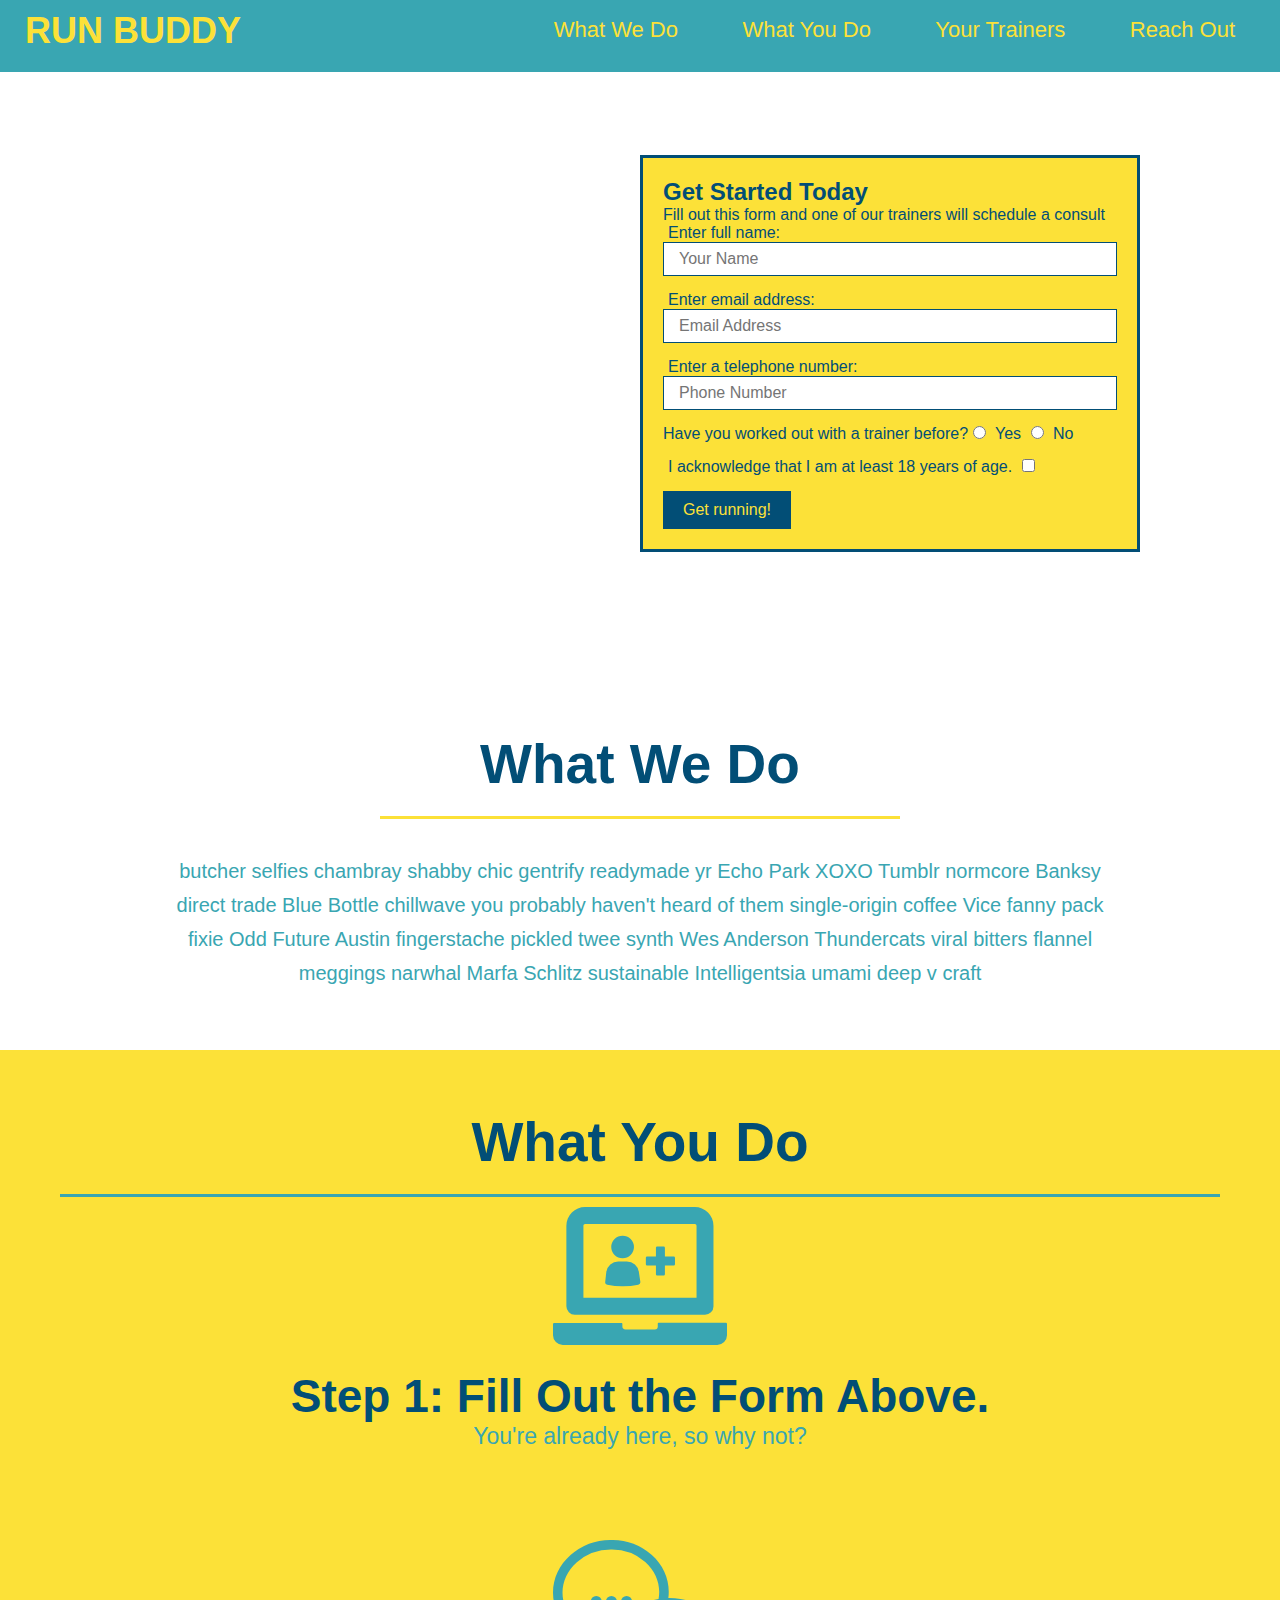
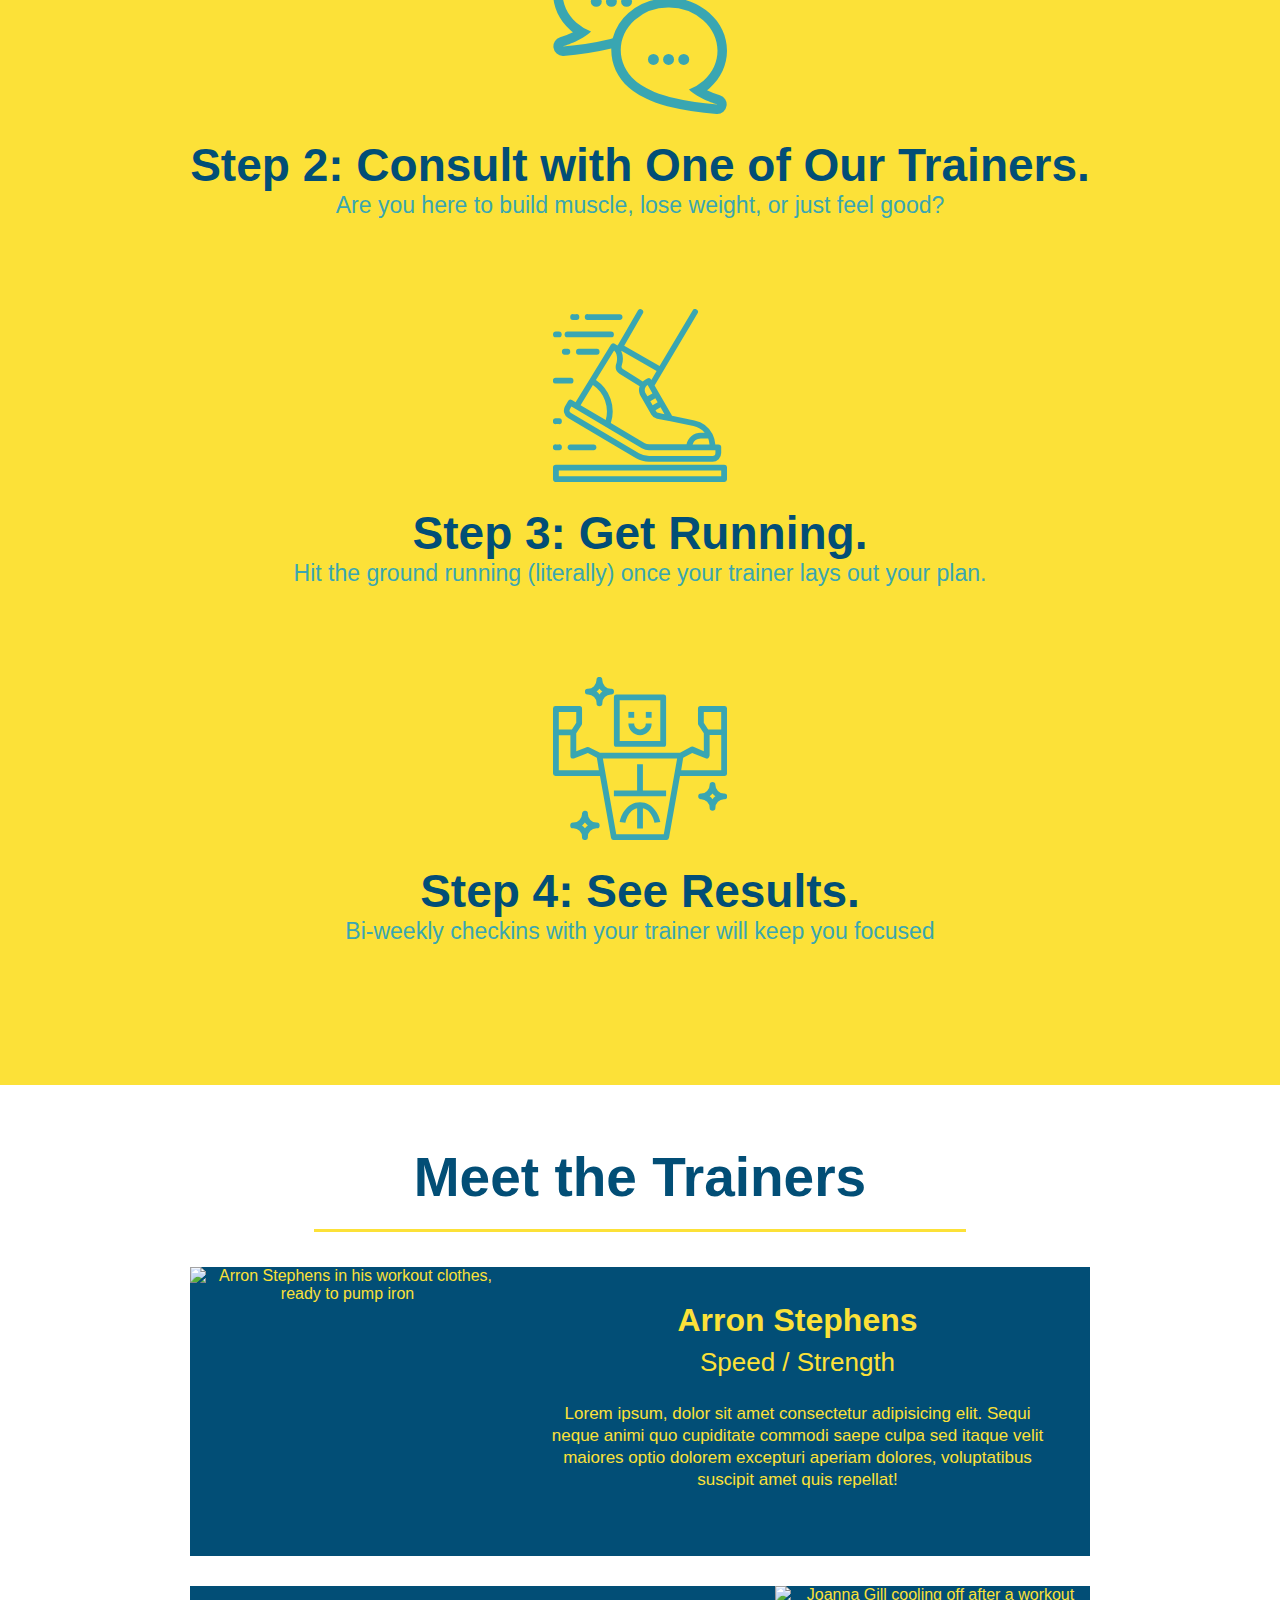
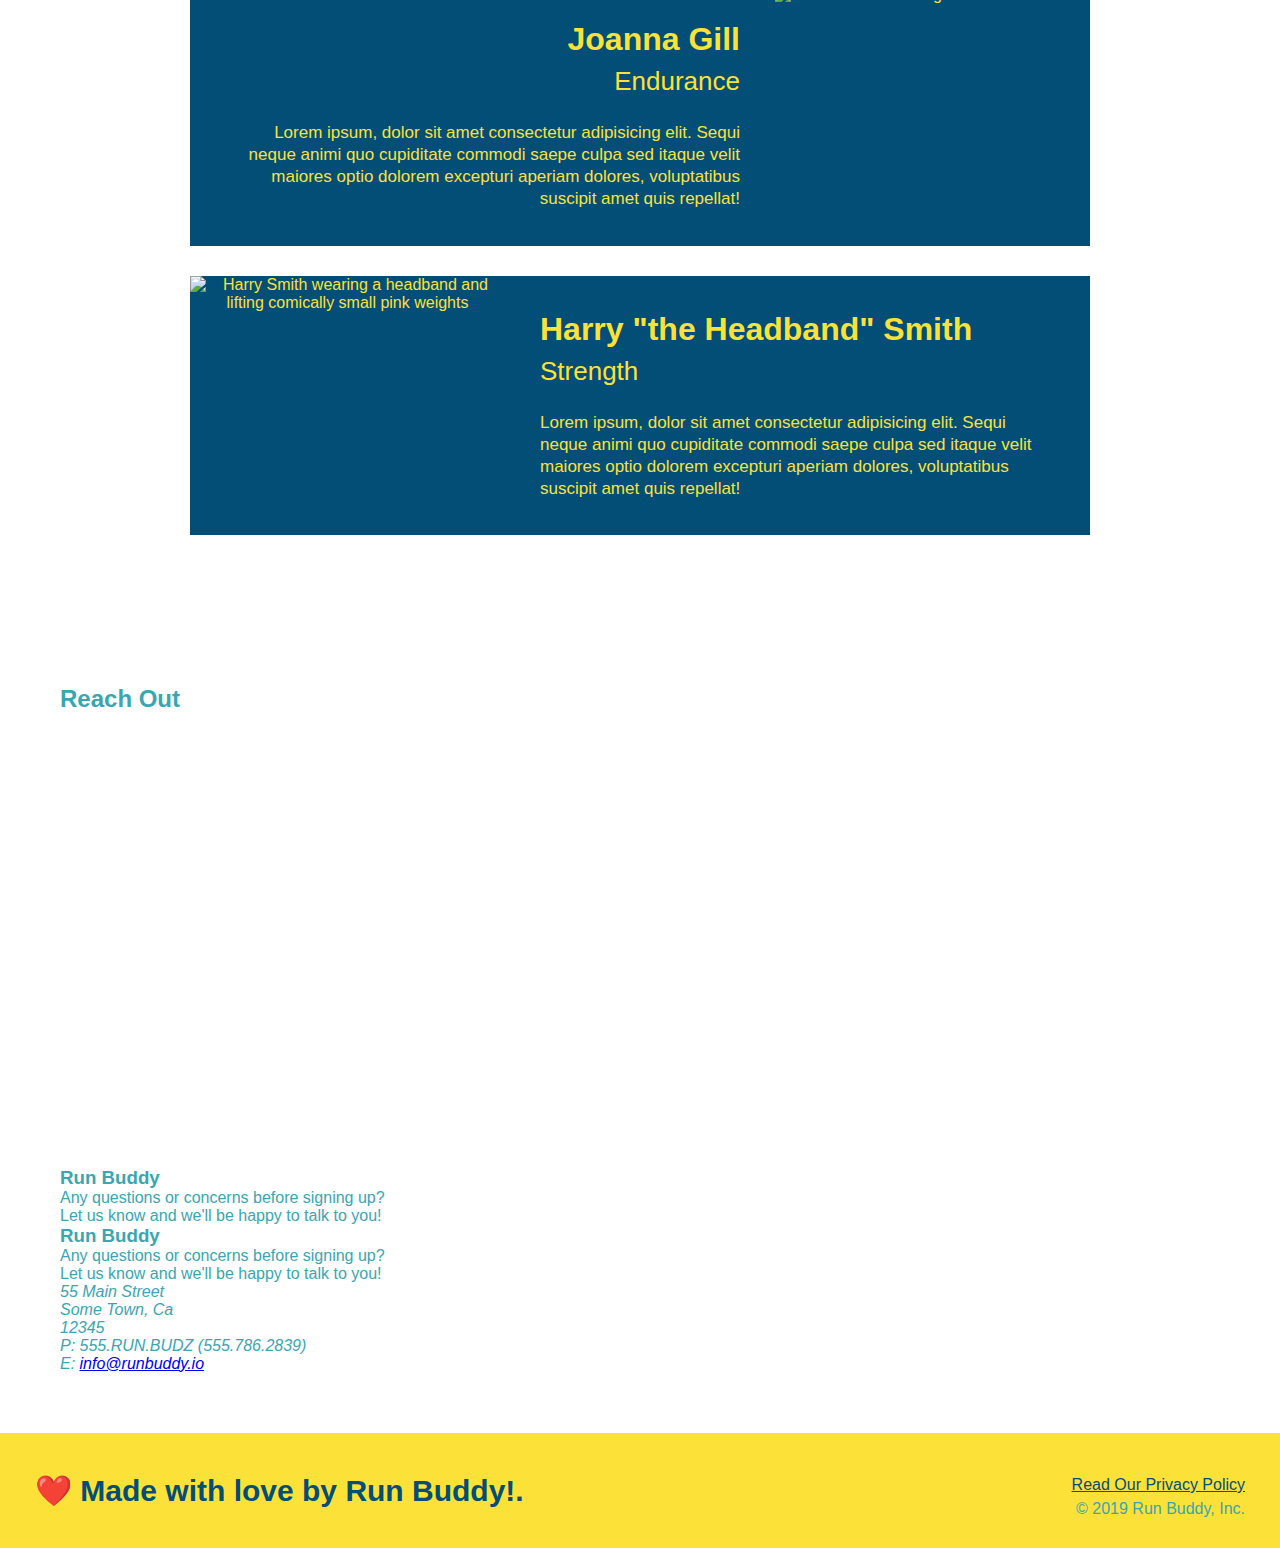
==== commit d16c4967: "updated maps and trainers" ====
--- a/index.html
+++ b/index.html
@@ -74,30 +74,111 @@
     <section id="what-you-do" class="steps">
       <h2>What You Do</h2>
     
-      <div>
-        <img src="./assets/images/step-1.svg" alt="" />
+      <div class="step-1">
+        <img src="../assets/images/step-1.svg" alt="" />
         <h3>Step 1: Fill Out the Form Above.</h3>
         <p>You're already here, so why not?</p>
       </div>
     
       <div>
-        <img src="./assets/images/step-2.svg" alt="" />
+        <img src="../assets/images/step-2.svg" alt="" />
        <h3>Step 2: Consult with One of Our Trainers.</h3>
        <p>Are you here to build muscle, lose weight, or just feel good?</p>
       </div>
     
       <div>
-        <img src="./assets/images/step-3.svg" alt="" />
+        <img src="../assets/images/step-3.svg" alt="" />
         <h3>Step 3: Get Running.</h3>
         <p>Hit the ground running (literally) once your trainer lays out your plan.</p>
       </div>
     
       <div>
-        <img src="./assets/images/step-4.svg" alt="" />
+        <img src="../assets/images/step-4.svg" alt="" />
         <h3>Step 4: See Results.</h3>
         <p>Bi-weekly checkins with your trainer will keep you focused</p>
       </div>
     </section>
+
+    <section id="your-trainers" class="trainers">
+      <h2 class="section-title primary-border">
+        Meet the Trainers
+      </h2>
+      
+      
+      <article class="trainer">
+
+        <div class="trainer img">
+        <img src="/Users/vsoto6/Desktop/projects/run-buddy/assets/images/images/trainer-1.jpg" alt="Arron Stephens in his workout clothes, ready to pump iron" />
+        <div class="trainer-bio">
+          <h3>Arron Stephens</h3>
+          <h4>Speed / Strength</h4>
+          <p>Lorem ipsum, dolor sit amet consectetur adipisicing elit. Sequi neque animi quo cupiditate commodi saepe culpa sed itaque velit maiores optio dolorem excepturi aperiam dolores, voluptatibus suscipit amet quis repellat!</p>
+      </article>
+
+      <article class="trainer">
+        <div class="trainer-bio text-right">
+          <h3>Joanna Gill</h3>
+          <h4>Endurance</h4>
+          <p>
+            Lorem ipsum, dolor sit amet consectetur adipisicing elit. Sequi neque animi quo cupiditate commodi saepe culpa sed
+            itaque velit maiores optio dolorem excepturi aperiam dolores, voluptatibus suscipit amet quis repellat!
+          </p>
+        </div>
+        <img src="/Users/vsoto6/Desktop/projects/run-buddy/assets/images/images/trainer-2.jpg" alt="Joanna Gill cooling off after a workout" />
+      </article>
+
+      <article class="trainer">
+        <img src="/Users/vsoto6/Desktop/projects/run-buddy/assets/images/images/trainer-3.jpg" alt="Harry Smith wearing a headband and lifting comically small pink weights" />
+        <div class="trainer-bio text-left">
+          <h3>Harry "the Headband" Smith</h3>
+          <h4>Strength</h4>
+          <p>
+            Lorem ipsum, dolor sit amet consectetur adipisicing elit. Sequi neque animi quo cupiditate commodi saepe culpa sed
+            itaque velit maiores optio dolorem excepturi aperiam dolores, voluptatibus suscipit amet quis repellat!
+          </p>
+        </div>
+      </article>
+    </section>
+    
+    <section>
+      <h2>Reach Out</h2>
+      <div class="contact-info">
+        <iframe src="https://www.google.com/maps/embed?pb=!1m18!1m12!1m3!1d3147.1079747227936!2d-120.42364418397035!3d37.92790791110593!2m3!1f0!2f0!3f0!3m2!1i1024!2i768!4f13.1!3m3!1m2!1s0x8090c49129b6ac57%3A0xb56c7eb95a2cd8bd!2sMain%20St%2C%20California%2095327!5e0!3m2!1sen!2sus!4v1616426329495!5m2!1sen!2sus" 
+        width="600" 
+        height="450" 
+        style="border:0;" 
+        allowfullscreen="" 
+        loading="lazy">
+        </iframe>
+      </div>
+
+      <div>
+        <h3>Run Buddy</h3>
+        <p>
+          Any questions or concerns before signing up?
+          <br />
+          Let us know and we'll be happy to talk to you!
+        </p>
+      </div>
+
+      <div>
+        <h3>Run Buddy</h3>
+        <p>
+          Any questions or concerns before signing up?
+          <br />
+          Let us know and we'll be happy to talk to you!
+        </p>
+        <address>
+          55 Main Street <br/>
+          Some Town, Ca <br/>
+          12345<br />
+          P: 555.RUN.BUDZ (555.786.2839)<br/>
+          E: <a href="mailto:info@runbuddy.io">info@runbuddy.io</a>
+        </address>
+      </div>
+      
+    </section>
+
   </main>
     <footer>
         <h2> ❤️ Made with love by Run Buddy!.</h2>
--- a/assets/css/style.css
+++ b/assets/css/style.css
@@ -218,3 +218,86 @@
   color: #39a6b2;
   font-size: 23px;
 }
+
+.trainers {
+  text-align: center;
+}
+
+.trainer {
+  width: 900px;
+  margin: 0 auto 30px auto;
+  background: #024e76;
+  color: #fce138;
+  overflow: auto;
+}
+
+.trainer img {
+  width: 35%;
+  float: left;
+}
+
+.trainer p {
+  float: right;
+}
+
+.trainer-2 img{
+  float: right;
+}
+
+.trainer-2 p {
+  float: left;
+}
+
+.trainer-bio {
+  padding: 35px;
+  float: left;
+  width: 65%;
+}
+
+.text-left {
+  text-align: left;
+}
+
+.text-right {
+  text-align: right;
+}
+
+.trainer-bio h3 {
+  font-size: 32px;
+  margin-bottom: 8px;
+}
+
+.trainer-bio h4 {
+  font-weight: lighter;
+  font-size: 26px;
+  margin-bottom: 25px;
+}
+
+.trainer-bio p {
+  font-size: 17px;
+  line-height: 1.3;
+}
+
+.text-left {
+  text-align: left;
+}
+
+.text-right {
+  text-align: right;
+}
+
+.trainer-bio h3 {
+  font-size: 32px;
+  margin-bottom: 8px;
+}
+
+.trainer-bio h4 {
+  font-weight: lighter;
+  font-size: 26px;
+  margin-bottom: 25px;
+}
+
+.trainer-bio p {
+  font-size: 17px;
+  line-height: 1.3;
+}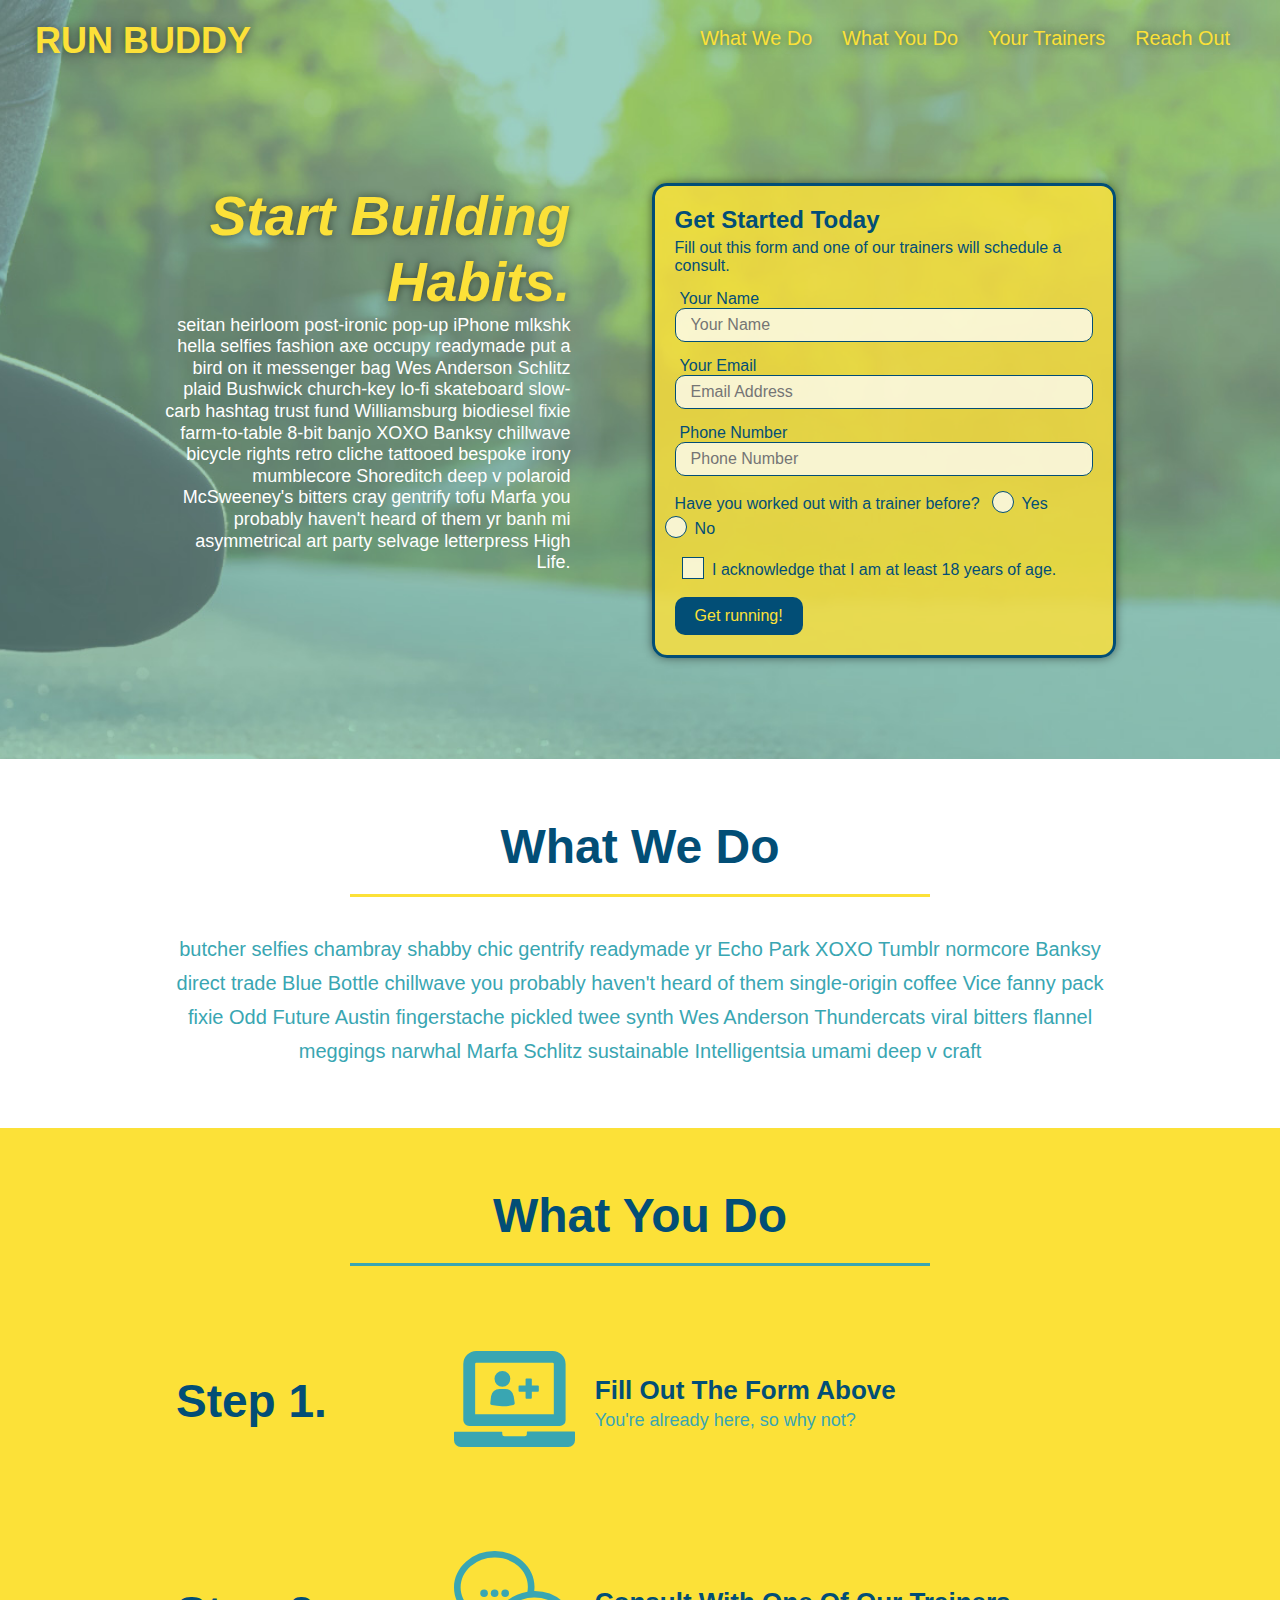
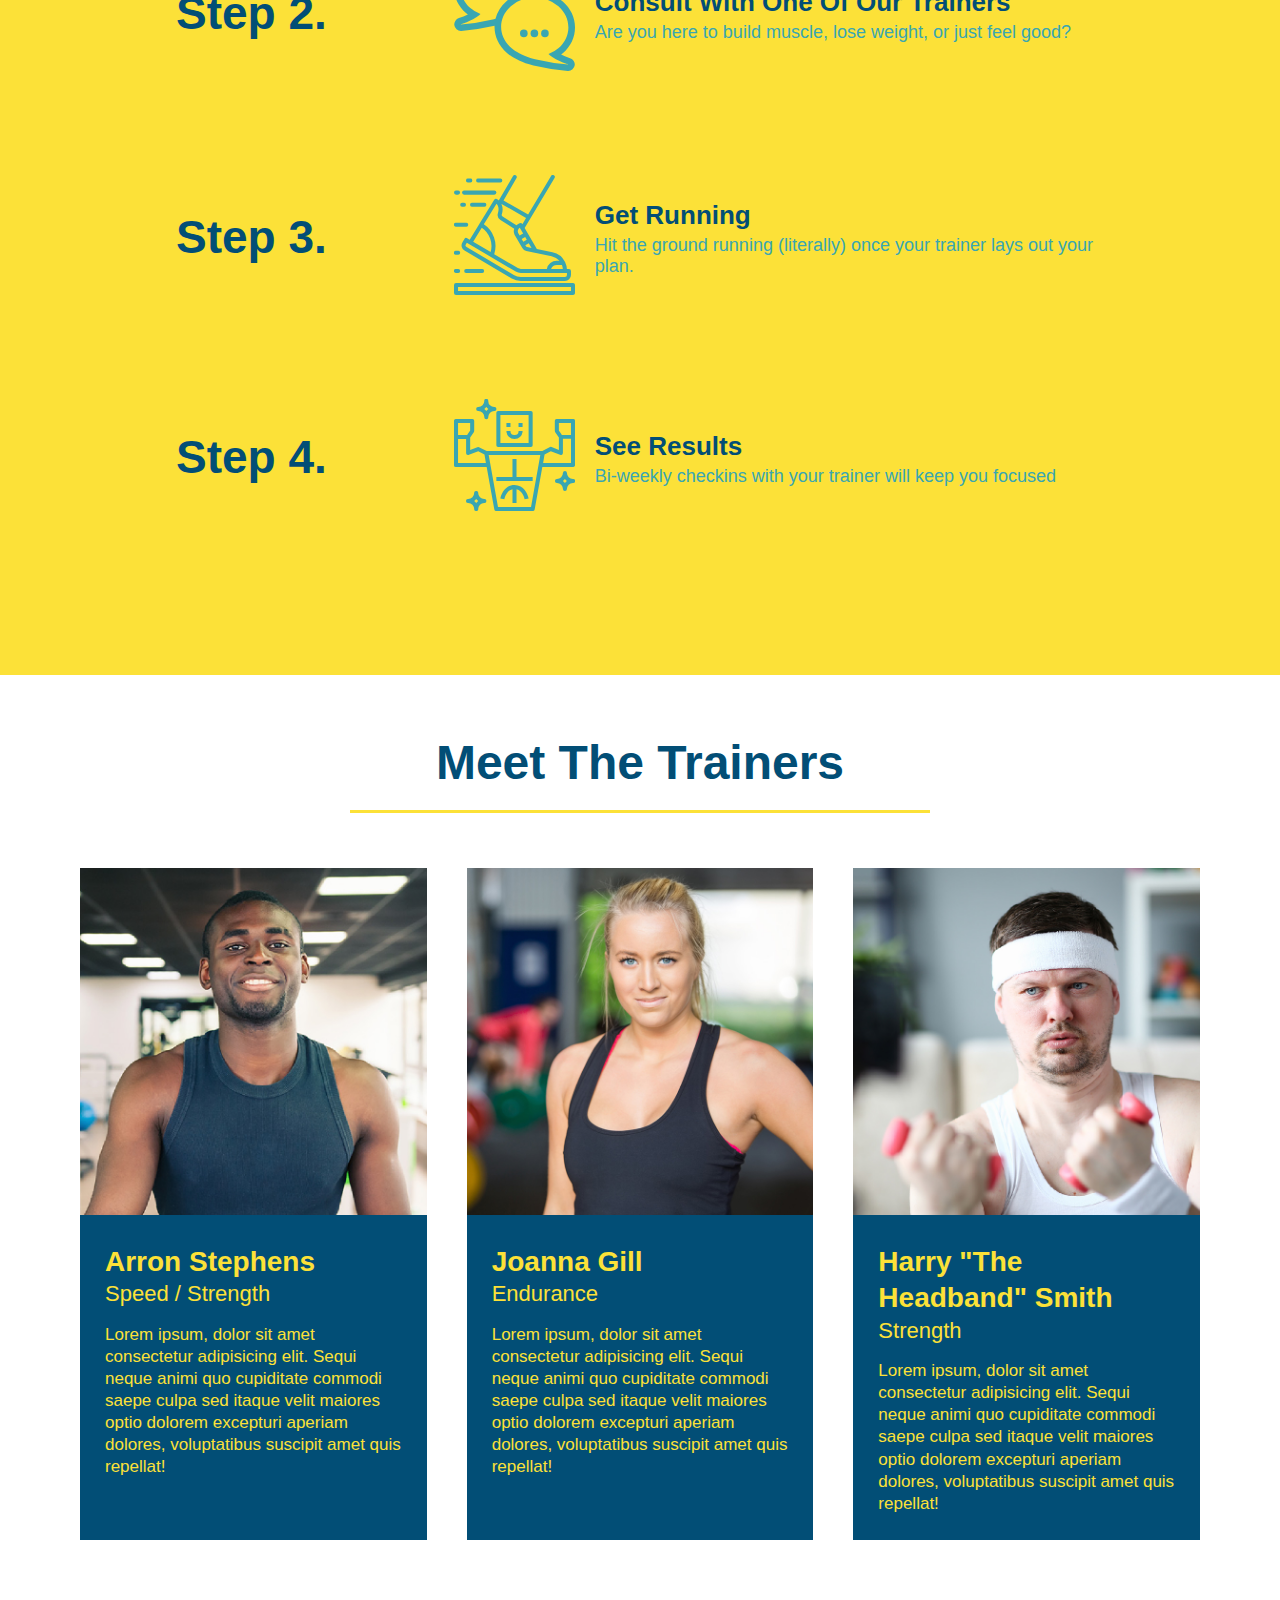
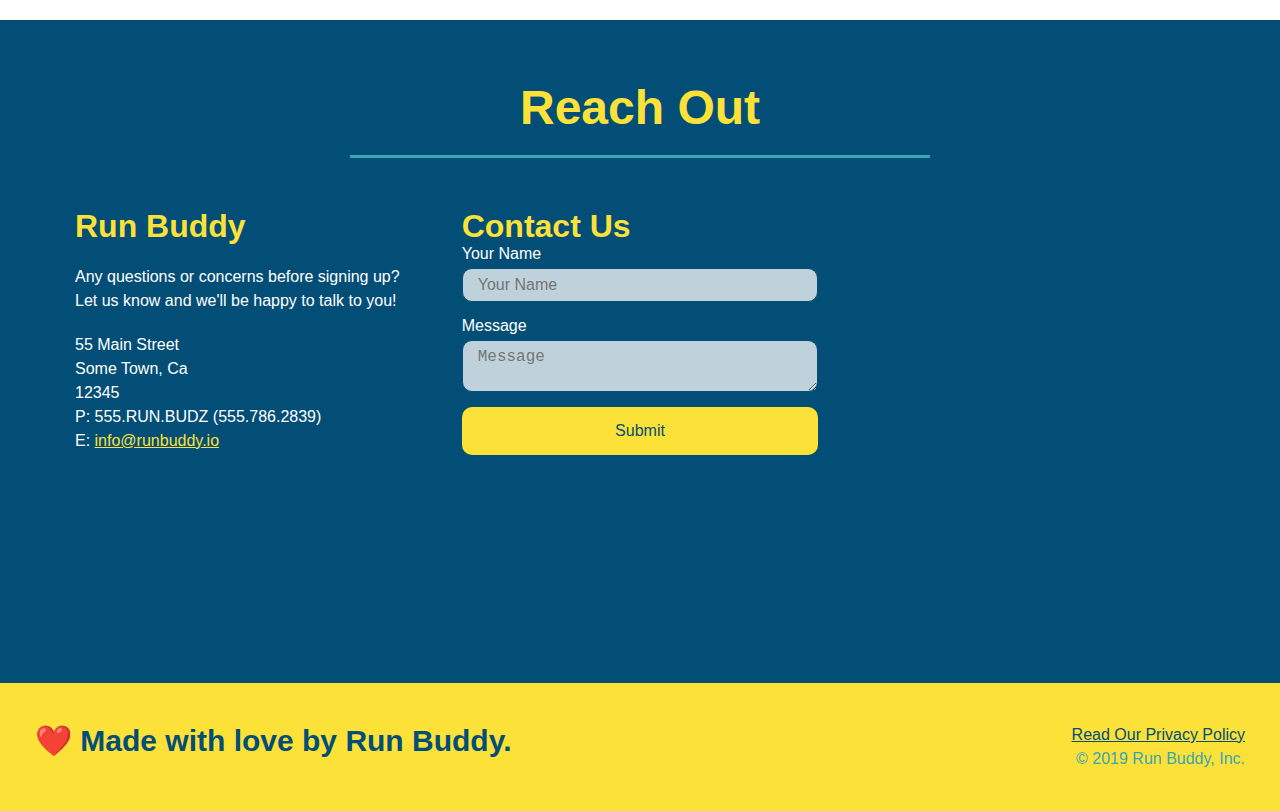
==== commit 8f77559a: "updated html document, css and reoriginazed assets" ====
--- a/index.html
+++ b/index.html
@@ -1,13 +1,13 @@
 <!DOCTYPE html>
 <html lang="en">
   <head>
-    <link rel="stylesheet" href="./assets/css/style.css" />
     <meta charset="UTF-8" />
-    <title>RUN BUDDY</title>
-   </style>
+    <meta name="viewport" content="width=device-width, initial-scale=1.0" />
+    <link rel="stylesheet" href="./assets/css/style.css">
+    <title>Run Buddy</title>
   </head>
-  
   <body>
+    <!-- navigation tags - block level element -->
     <header>
       <h1>
         <a href="/">RUN BUDDY</a>
@@ -29,164 +29,224 @@
         </ul>
       </nav>
     </header>
-    <main>
-    
+    <!-- end navigation -->
+
+    <!-- hero/jumbotron -->
     <section class="hero">
+      <div class="hero-cta">
+        <h2>Start Building Habits.</h2>
+        <p>
+          seitan heirloom post-ironic pop-up iPhone mlkshk hella selfies fashion axe occupy readymade put a bird on it
+          messenger bag Wes Anderson Schlitz plaid Bushwick church-key lo-fi skateboard slow-carb hashtag trust fund
+          Williamsburg biodiesel fixie farm-to-table 8-bit banjo XOXO Banksy chillwave bicycle rights retro cliche
+          tattooed bespoke irony mumblecore Shoreditch deep v polaroid McSweeney's bitters cray gentrify tofu Marfa you
+          probably haven't heard of them yr banh mi asymmetrical art party selvage letterpress High Life.
+        </p>
+      </div>
+
       <div class="hero-form">
         <h3>Get Started Today</h3>
-    <p>Fill out this form and one of our trainers will schedule a consult</p>
-    <form>
-      <label for="name">Enter full name:</label>
-      <input type="text" placeholder="Your Name" name="name" id="name" class="form-input">
-
-      <label for="email">Enter email address:</label>
-      <input type="text" placeholder="Email Address" name="email" id="email" class="form-input">
-
-      <label for="phone">Enter a telephone number:</label>
-      <input type="text" placeholder="Phone Number" name="phone" id="phone" class="form-input">
-      <p>
-        Have you worked out with a trainer before?
-        <input type="radio" name="trainer-confirm" id="trainer-yes" />
-        <label for="trainer-yes">Yes</label>
-        <input type="radio" name="trainer-confirm" id="trainer-no" />
-        <label for="trainer-no">No</label>
-      </p>
-      <p>
-        <label for="checkbox" >
-          I acknowledge that I am at least 18 years of age.
-        </label>
-        <input type="checkbox" name="age-confirm" id="checkbox" />
-      </p>
-      <button type="submit">
-        Get running!
-      </button>
-    </form>
-      </div>
-    </section class="hero">
-
+        <p>Fill out this form and one of our trainers will schedule a consult.</p>
+        <form>
+          <label for="name">Your Name</label>
+          <input type="text" placeholder="Your Name" id="name" name="name" class="form-input" />
+          <label for="email">Your Email</label>
+          <input type="email" placeholder="Email Address" id="email" name="email" class="form-input" />
+          <label for="phone">Phone Number</label>
+          <input type="tel" placeholder="Phone Number" name="phone" id="phone" class="form-input" />
+          <p>
+            Have you worked out with a trainer before?
+            <span class="radio-wrapper">
+              <input type="radio" name="trainer-confirm" id="trainer-yes" />
+              <label for="trainer-yes">Yes</label>
+            </span>
+            <span class="radio-wrapper">
+              <input type="radio" name="trainer-confirm" id="trainer-no" />
+              <label for="trainer-no">No</label>
+            </span>
+          </p>
+          <p>
+            <span class="checkbox-wrapper">
+              <input type="checkbox" name="checkpoint1" id="checkbox" />
+              <label for="checkbox">I acknowledge that I am at least 18 years of age.</label>
+            </span>
+          </p>
+          <button type="submit">
+            Get running!
+          </button>
+        </form>
+      </div>
+    </section>
+    <!-- end header -->
+
+    <!-- "what we do" start - <section> -->
     <section id="what-we-do" class="intro">
-      <h2>What We Do</h2>
-      <p>
-        butcher selfies chambray shabby chic gentrify readymade yr Echo Park XOXO Tumblr normcore Banksy direct trade Blue Bottle chillwave you probably haven't heard of them single-origin coffee Vice fanny pack fixie Odd Future Austin fingerstache pickled twee synth Wes Anderson Thundercats viral bitters flannel meggings narwhal Marfa Schlitz sustainable Intelligentsia umami deep v craft
-      </p>
-    </section>
-    
+      <div class="flex-row">
+        <h2 class="section-title primary-border">
+          What We Do
+        </h2>
+      </div>
+      <div class="flex-row">
+        <p>
+          butcher selfies chambray shabby chic gentrify readymade yr Echo Park XOXO Tumblr normcore Banksy direct trade  Blue Bottle chillwave you probably haven't heard of them single-origin coffee Vice fanny pack fixie Odd Future Austin fingerstache pickled twee synth Wes Anderson Thundercats viral bitters flannel meggings narwhal Marfa Schlitz sustainable Intelligentsia umami deep v craft
+        </p>
+      </div>
+    </section>
+    <!-- end "what we do" -->
+
+    <!-- "what you do" start -->
     <section id="what-you-do" class="steps">
-      <h2>What You Do</h2>
-    
-      <div class="step-1">
-        <img src="../assets/images/step-1.svg" alt="" />
-        <h3>Step 1: Fill Out the Form Above.</h3>
-        <p>You're already here, so why not?</p>
-      </div>
-    
+      <div class="flex-row">
+        <h2 class="section-title secondary-border">
+          What You Do
+        </h2> 
+      </div>
+      <div class="step">
+        <h3>Step 1.</h3>
+        <div class="step-info">
+          <div class="step-img">
+            <img src="/assets/images/step-1.svg" alt="" />
+          </div>
+          <div class="step-text">
+            <h4>Fill Out The Form Above</h4>
+            <p>You're already here, so why not?</p>
+          </div>
+        </div>
+      </div>
+      <div class="step">
+        <h3>Step 2.</h3>
+        <div class="step-info">
+          <div class="step-img">
+            <img src="/assets/images/step-2.svg" alt="" />
+          </div>
+          <div class="step-text">
+            <h4>Consult With One Of Our Trainers</h4>
+            <p>Are you here to build muscle, lose weight, or just feel good?</p>
+          </div>
+        </div>
+      </div>
+      <div class="step">
+        <h3>Step 3.</h3>
+        <div class="step-info">
+          <div class="step-img">
+            <img src="./assets/images/step-3.svg" alt="" />
+          </div>
+          <div class="step-text">
+            <h4>Get Running</h4>
+            <p>Hit the ground running (literally) once your trainer lays out your plan.</p>
+          </div>
+        </div>
+      </div>
+      <div class="step">
+        <h3>Step 4.</h3>
+        <div class="step-info">
+          <div class="step-img">
+            <img src="./assets/images/step-4.svg" alt="" />
+          </div>
+          <div class="step-text">
+            <h4>See Results</h4>
+            <p>Bi-weekly checkins with your trainer will keep you focused</p>
+          </div>
+        </div>
+      </div>
+    </section>
+    <!-- "what you do" end -->
+
+    <!-- "meet the trainers" start -->
+    <section id="your-trainers">
+      <div class="flex-row">
+        <h2 class="section-title primary-border">
+          Meet The Trainers
+        </h2>
+      </div>
+
+      <div class="trainers">
+        <article class="trainer">
+          <img src="/assets/images/trainer-1.jpg" alt="Arron Stephens in his workout clothes, ready to pump iron" />
+          <div class="trainer-bio">
+            <h3 class="trainer-name">Arron Stephens</h3>
+            <h4 class="trainer-role">Speed / Strength</h4>
+            <p>Lorem ipsum, dolor sit amet consectetur adipisicing elit. Sequi neque animi quo cupiditate commodi saepe culpa sed itaque velit maiores optio dolorem excepturi aperiam dolores, voluptatibus suscipit amet quis repellat!</p>
+          </div>
+        </article>
+
+        <article class="trainer">
+          <img src="/assets/images/trainer-2.jpg" alt="Joanna Gill cooling off after a work out" />
+          <div class="trainer-bio">
+            <h3 class="trainer-name">Joanna Gill</h3>
+            <h4 class="trainer-role">Endurance</h4>
+            <p>Lorem ipsum, dolor sit amet consectetur adipisicing elit. Sequi neque animi quo cupiditate commodi saepe culpa sed itaque velit maiores optio dolorem excepturi aperiam dolores, voluptatibus suscipit amet quis repellat!</p>
+            </div>
+          </article>
+
+        <article class="trainer">
+          <img src="/assets/images/trainer-3.jpg" alt="Harry Smith wearing a headband and lifting comically small pink weights" />
+          <div class="trainer-bio">
+            <h3 class="trainer-name">Harry "The Headband" Smith</h3>
+            <h4 class="trainer-role">Strength</h4>
+            <p>Lorem ipsum, dolor sit amet consectetur adipisicing elit. Sequi neque animi quo cupiditate commodi saepe culpa sed itaque velit maiores optio dolorem excepturi aperiam dolores, voluptatibus suscipit amet quis repellat!</p>
+          </div>
+        </article>
+      </div>
+    </section>
+    <!-- "meet the trainers" end -->
+
+    <!-- "reach out" start -->
+    <section id="reach-out" class="contact">
+      <div class="flex-row">
+        <h2 class="section-title secondary-border">
+          Reach Out
+        </h2>
+      </div>
+
+      <div class="contact-info">
+        <div>
+          <h3>Run Buddy</h3>
+          <p>
+            Any questions or concerns before signing up? 
+            <br/>
+            Let us know and we'll be happy to talk to you!
+          </p>
+
+          <address>
+            55 Main Street <br/>
+            Some Town, Ca <br/>
+            12345<br/>
+            P: 555.RUN.BUDZ (555.786.2839)<br/>
+            E: <a href="mailto:info@runbuddy.io">info@runbuddy.io</a>
+          </address>
+          
+        </div>
+
+        <div class="contact-form">
+          <h3>Contact Us</h3>
+          <form>
+            <label for="contact-name">Your Name</label>
+            <input type="text" id="contact-name" placeholder="Your Name" />
+        
+            <label for="contact-message">Message</label>
+            <textarea id="contact-message" placeholder="Message"></textarea>
+        
+            <button type="submit">Submit</button>
+          </form>
+        </div>
+        
+        <iframe
+          src="https://www.google.com/maps/embed?pb=!1m14!1m12!1m3!1d12182.30520634488!2d-74.0652613!3d40.2407219!2m3!1f0!2f0!3f0!3m2!1i1024!2i768!4f13.1!5e0!3m2!1sen!2sus!4v1561060983193!5m2!1sen!2sus"
+          frameborder="0" style="border:0" allowfullscreen>
+        </iframe>
+      </div>
+    </section>
+    <!-- "reach out" end -->
+
+    <!-- footer -->
+    <footer>
+      <h2>❤️ Made with love by Run Buddy.</h2>
       <div>
-        <img src="../assets/images/step-2.svg" alt="" />
-       <h3>Step 2: Consult with One of Our Trainers.</h3>
-       <p>Are you here to build muscle, lose weight, or just feel good?</p>
-      </div>
-    
-      <div>
-        <img src="../assets/images/step-3.svg" alt="" />
-        <h3>Step 3: Get Running.</h3>
-        <p>Hit the ground running (literally) once your trainer lays out your plan.</p>
-      </div>
-    
-      <div>
-        <img src="../assets/images/step-4.svg" alt="" />
-        <h3>Step 4: See Results.</h3>
-        <p>Bi-weekly checkins with your trainer will keep you focused</p>
-      </div>
-    </section>
-
-    <section id="your-trainers" class="trainers">
-      <h2 class="section-title primary-border">
-        Meet the Trainers
-      </h2>
-      
-      
-      <article class="trainer">
-
-        <div class="trainer img">
-        <img src="/Users/vsoto6/Desktop/projects/run-buddy/assets/images/images/trainer-1.jpg" alt="Arron Stephens in his workout clothes, ready to pump iron" />
-        <div class="trainer-bio">
-          <h3>Arron Stephens</h3>
-          <h4>Speed / Strength</h4>
-          <p>Lorem ipsum, dolor sit amet consectetur adipisicing elit. Sequi neque animi quo cupiditate commodi saepe culpa sed itaque velit maiores optio dolorem excepturi aperiam dolores, voluptatibus suscipit amet quis repellat!</p>
-      </article>
-
-      <article class="trainer">
-        <div class="trainer-bio text-right">
-          <h3>Joanna Gill</h3>
-          <h4>Endurance</h4>
-          <p>
-            Lorem ipsum, dolor sit amet consectetur adipisicing elit. Sequi neque animi quo cupiditate commodi saepe culpa sed
-            itaque velit maiores optio dolorem excepturi aperiam dolores, voluptatibus suscipit amet quis repellat!
-          </p>
-        </div>
-        <img src="/Users/vsoto6/Desktop/projects/run-buddy/assets/images/images/trainer-2.jpg" alt="Joanna Gill cooling off after a workout" />
-      </article>
-
-      <article class="trainer">
-        <img src="/Users/vsoto6/Desktop/projects/run-buddy/assets/images/images/trainer-3.jpg" alt="Harry Smith wearing a headband and lifting comically small pink weights" />
-        <div class="trainer-bio text-left">
-          <h3>Harry "the Headband" Smith</h3>
-          <h4>Strength</h4>
-          <p>
-            Lorem ipsum, dolor sit amet consectetur adipisicing elit. Sequi neque animi quo cupiditate commodi saepe culpa sed
-            itaque velit maiores optio dolorem excepturi aperiam dolores, voluptatibus suscipit amet quis repellat!
-          </p>
-        </div>
-      </article>
-    </section>
-    
-    <section>
-      <h2>Reach Out</h2>
-      <div class="contact-info">
-        <iframe src="https://www.google.com/maps/embed?pb=!1m18!1m12!1m3!1d3147.1079747227936!2d-120.42364418397035!3d37.92790791110593!2m3!1f0!2f0!3f0!3m2!1i1024!2i768!4f13.1!3m3!1m2!1s0x8090c49129b6ac57%3A0xb56c7eb95a2cd8bd!2sMain%20St%2C%20California%2095327!5e0!3m2!1sen!2sus!4v1616426329495!5m2!1sen!2sus" 
-        width="600" 
-        height="450" 
-        style="border:0;" 
-        allowfullscreen="" 
-        loading="lazy">
-        </iframe>
-      </div>
-
-      <div>
-        <h3>Run Buddy</h3>
-        <p>
-          Any questions or concerns before signing up?
-          <br />
-          Let us know and we'll be happy to talk to you!
-        </p>
-      </div>
-
-      <div>
-        <h3>Run Buddy</h3>
-        <p>
-          Any questions or concerns before signing up?
-          <br />
-          Let us know and we'll be happy to talk to you!
-        </p>
-        <address>
-          55 Main Street <br/>
-          Some Town, Ca <br/>
-          12345<br />
-          P: 555.RUN.BUDZ (555.786.2839)<br/>
-          E: <a href="mailto:info@runbuddy.io">info@runbuddy.io</a>
-        </address>
-      </div>
-      
-    </section>
-
-  </main>
-    <footer>
-        <h2> ❤️ Made with love by Run Buddy!.</h2>
-        <div>
-          <a href="#">Read Our Privacy Policy</a><br />
-          &copy; 2019 Run Buddy, Inc.
-        </div>
+        <a href="/assets/privacy-policy.html">Read Our Privacy Policy</a><br/>
+        &copy; 2019 Run Buddy, Inc.
+      </div>
     </footer>
-
+    <!-- footer end -->
   </body>
 </html>--- a/assets/css/style.css
+++ b/assets/css/style.css
@@ -1,259 +1,465 @@
+:root {
+  --primary-color: #fce138;
+  --secondary-color: #024e76;
+  --tertiary-color: #39a6b2;
+}
+
+* {
+  box-sizing: border-box;
+  margin: 0;
+  padding: 0;
+}
+
 body {
-    color: #39a6b2;
-    font-family: Helvetica, Arial, sans-serif;
-  }
-
-  header {
-    padding: 20px 35px;
-    background-color: #39a6b2;
-  }
-
- header {
-   padding: 20px;
- }
-
- header {
-   padding: 20px 35px;
- }
-
- header {
-   padding: 10px 15px 20px 25px;
- }
-
- header {
-   padding-top: 10px;
-   padding-right: 15px;
-   padding-bottom: 20px;
-   padding-left: 25px;
- }
-
-  header a {
-    text-decoration: none;
-    color: #fce138;
-  }
-  header nav {
-    float: right;
-    margin: 7px 0;
-  }
-  header nav ul li {
-    display: inline;
-  }
-  header nav ul li a {
-    margin: 0 30px;
-    font-weight: lighter;
-    font-size: 22px;
-  }
-
-  header h1 {
-    font-weight: bold;
-    font-size: 36px;
-    color: #fce138;
-    margin: 0;
-    display: inline;
-  }
-
-  * {
-    margin: 0;
-    padding: 0;
-  }
-
-  footer {
-    background: #fce138;
-    width: 100%;
-    padding: 40px 35px;
-  }
-
-  footer h2 {
-    display: inline;
-    color: #024e76;
-    font-size: 30px;
-    margin: 0;
-  }
-
-  footer div {
-    float: right;
-    line-height: 1.5;
-    text-align: right;
-  }
-
-  footer a {
-    color: #024e76;
-  }
-
-  * {
-    margin: 0;
-    padding: 0;
-    box-sizing: border-box;
-  }
-
-  section {
-    padding: 60px;
-  }
-
-  .hero {
-    background-image: url("https://columbia.bootcampcontent.com/columbia-bootcamp/CU-VIRT-BO-FSF-PT-07-2022-U-B/-/raw/main/01-HTML-Git-CSS/05-Module-Project/lesson-files/1.3/assets/images/hero-bg.jpg");
-    height: 600px;
-    background-size: cover;
-    background-position: center;
-    position:relative;
-  }
-
-  .hero-form {
-    background-color: #fce138;
-    padding: 20px;
-    width: 500px;
-    color: #024e76;
-    border-style: solid;
-    border-width: 3px;
-    border-color: #024e76;
-    border: solid 3px #024e76;
-    position: absolute;
-    bottom: 120px;
-    right: 140px;
-  }
-
-  .hero-form h3 {
-    font-size: 24px;
-    margin: 0;
-  }
-  
-  .hero-form form p {
-    margin:5px 0 15px 0;
-  }
-
-  .form-input {
-    border: 1px solid #024e76;
-    display: block;
-    padding: 7px 15px;
-    font-size: 16px;
-    color: #024e76;
-    width: 100%;
-    margin-bottom: 15px;
-  }
-
-  .hero-form label {
-    margin: 0 5px;
-  }
-
-  .hero-form button {
-    color: #fce138;
-    background-color: #024e76;
-    border: none;
-    padding: 10px 20px;
-    font-size: 16px;
-  }
-
-  .intro {
-    text-align: center;
-  }
-
-  .intro h2 {
-    font-size: 55px;
-    color: #024e76;
-    margin-bottom: 35px;
-    padding: 0 100px 20px 100px;
-    border-bottom: 3px solid;
-    border-color: #fce138;
-    display: inline-block;
-  }
-
-  .intro p {
-    line-height: 1.7;
-    color: #39a6b2;
-    width: 80%;
-    font-size: 20px;
-    margin: 0 auto;
-  }
-
-  .steps {
-    text-align: center;
-    background: #fce138;
-  }
-
-  .steps h2 {
-    font-size: 55px;
-    color: #024e76;
-    margin-bottom: 35px;
-    padding: 0 100px 20px 100px;
-    border-bottom: 3px solid;
-    border-color: #39a6b2;
-  }
-
-  .section-title {
+  color: var(--tertiary-color);
+  font-family: Helvetica, Arial, sans-serif;
+}
+
+
+/* HEADER / NAV BAR STYLES START */
+
+header {
+  padding: 20px 35px;
+  background-color: var(--tertiary-color);
+  display: flex;
+  justify-content: space-between;
+  flex-wrap: wrap;
+  position: sticky;
+  position: -webkit-sticky;
+  top: 0;
+  background-image: url("../images/hero-bg.jpg");
+  background-size: cover;
+  background-attachment: fixed;
+  background-position: 80%;
+  z-index: 9999;
+}
+
+header h1 {
+  font-weight: bold;
+  margin: 0;
+  font-size: 36px;
+  color: var(--primary-color);
+  text-shadow: 0 0 10px rgba(0, 0, 0, 0.5);
+}
+
+header a {
+  text-decoration: none;
+  color: var(--primary-color);
+}
+
+header nav {
+  margin: 7px 0;
+}
+
+header nav ul {
+  display: flex;
+  flex-wrap: wrap;
+  justify-content: space-between;
+  align-items: center;
+  list-style: none;
+}
+
+header nav ul li a {
+  padding: 10px 15px;
+  font-weight: lighter;
+  font-size: 1.55vw;
+  text-shadow: 0 0 10px rgba(0, 0, 0, 0.5);
+}
+
+header nav ul li a:hover {
+  background: var(--primary-color);
+  color: var(--secondary-color);
+  border-radius: 15px;
+  text-shadow: none;
+}
+
+/* HEADER / NAVBAR STYLES END */
+
+
+
+/* FOOTER STYLES START */
+footer {
+  background: var(--primary-color);
+  padding: 40px 35px;
+  display: flex;
+  justify-content: space-between;
+  flex-wrap: wrap;
+  width: 100%;
+}
+
+footer h2 {
+  color: var(--secondary-color);
+  font-size: 30px;
+  margin: 0;
+}
+
+footer div {
+  line-height: 1.5;
+  text-align: right;
+}
+
+footer a {
+  color: var(--secondary-color);
+}
+/* END FOOTER STYLES */
+
+/* STYLE ALL SECTION TAGS */
+section {
+  padding: 60px;
+}
+
+/* HERO STYLES START */
+.hero {
+  background-image: url('../images/hero-bg.jpg');
+  background-size: cover;
+  display: flex;
+  justify-content: center;
+  flex-wrap: wrap;
+  align-items: flex-start;
+  background-attachment: fixed;
+  background-position: 80%;
+}
+
+.hero-cta {
+  width: 35%;
+  text-align: right;
+  margin: 3.5%;
+  color: #fff;
+  font-size: 18px;
+  line-height: 1.2;
+}
+
+.hero-cta h2 {
+  font-style: italic;
   font-size: 55px;
-  color: #024e76;
-  margin-bottom: 35px;
-  padding: 0 100px 20px 100px;
-  display: inline-block;
+  color: var(--primary-color);
+  text-shadow: 0 0 10px rgba(0, 0, 0, 0.5);
+}
+
+.hero-form {
+  border: 3px solid var(--secondary-color);
+  background-color: rgba(255, 225, 56, 0.8);
+  padding: 20px;
+  color: var(--secondary-color);
+  width: 40%;
+  margin: 3.5%;
+  border-radius: 15px;
+  box-shadow: 0 0 10px rgba(0, 0, 0, 0.5);
+}
+
+.hero-form button:hover {
+  background-color: var(--tertiary-color);  
+}
+
+.hero-form h3 {
+  font-size: 24px;
+  margin: 0;
+}
+.hero-form p {
+  margin: 5px 0 15px 0;
+}
+
+.form-input {
+  border: 1px solid var(--secondary-color);
+  display: block;
+  padding: 7px 15px;
+  font-size: 16px;
+  color: var(--secondary-color);
+  width: 100%;
+  margin-bottom: 15px; 
+  border-radius: 10px;
+  background-color: rgba(255,255,255, 0.75);
+}
+
+.form-input:focus {
+  background-color: rgba(255,255,255, 1);
+  outline: none;
+}
+
+.hero-form label {
+  margin: 0 5px;
+}
+
+.hero-form button {
+  color: var(--primary-color);
+  background-color: var(--secondary-color);
+  border: none;
+  padding: 10px 20px;
+  font-size: 16px;
+  border-radius: 10px;
+} 
+
+.checkbox-wrapper input, .radio-wrapper input {
+  opacity: 0;
+}
+
+.checkbox-wrapper label, .radio-wrapper label {
+  position: relative;
+  left: 10px;
+  margin: 10px;
+  line-height: 1.6;
+}
+
+.checkbox-wrapper label::before, .radio-wrapper label::before {
+  content: "";
+  height: 20px;
+  width: 20px;
+  background: rgba(255, 255, 255, 0.75);  
+  border: 1px solid var(--secondary-color);  
+  position: absolute;
+  top: -4px;
+  left: -30px;
+}
+
+.radio-wrapper label::before {
+  border-radius: 50%;
+}
+
+.radio-wrapper label::after {
+  content: "";
+  height: 20px;
+  width: 20px;
+  border-radius: 50%;
+  background: var(--secondary-color);
+  position: absolute;
+  left: -29px;
+  top: -3px;
+  background-image: radial-gradient(circle, var(--tertiary-color), var(--secondary-color));
+}
+
+.checkbox-wrapper label::after {
+  content: "";
+  height: 6px;
+  width: 14px;
+  border-left: 2px solid var(--secondary-color);
+  border-bottom: 2px solid var(--secondary-color);
+  position: absolute;
+  left: -26px;
+  top: 1px;
+  transform: rotate(-58deg);
+}
+
+.checkbox-wrapper input + label::after, 
+.radio-wrapper input + label::after {
+  content: none;
+}
+
+.checkbox-wrapper input:checked + label::after, 
+.radio-wrapper input:checked + label::after {
+  content: "";
+}
+/* HERO STYLES END */
+
+
+/* SECTION TITLE STYLES START */
+.section-title {
+  font-size: 48px;
   border-bottom: 3px solid;
+  color: var(--secondary-color);
+  padding-bottom: 20px;
+  text-align: center;
+  margin: 0 auto 35px auto;
+  width: 50%;
 }
 
 .primary-border {
-  border-color: #fce138;
+  border-color: var(--primary-color);
 }
 
 .secondary-border {
-  border-color: #39a6b2;
-}
-.steps h2 {
+  border-color: var(--tertiary-color);
+}
+/* SECTION TITLE STYLES END */
+
+/* WHAT WE DO STYLES */
+.intro p {
+  line-height: 1.7;
+  color: var(--tertiary-color);
+  width: 80%;
   margin: 0 auto;
-}
-
-.steps div {
-  margin-bottom: 80px;
-}
-
-.steps img {
-  width: 15%;
-  margin: 10px 0;
-}
-
-.steps h3 {
-  color: #024e76;
+  font-size: 20px;
+  text-align: center;
+}
+/* WHAT YOU DO STYLES END */
+
+
+/* WHAT YOU DO STYLES START */
+.steps { 
+  background: var(--primary-color);
+}
+
+.step {
+  margin: 50px auto;
+  padding-bottom: 50px;
+  width: 80%;
+  display: flex;
+  flex-wrap: wrap;
+  align-items: center;
+  justify-content: space-between;
+}
+
+.step:last-child {
+  border-bottom: none;
+}
+
+.step h3 {
+  color: var(--secondary-color);
   font-size: 46px;
-  margin-top: 10px;
-}
-
-.steps p {
-  color: #39a6b2;
-  font-size: 23px;
-}
-
+  flex: 1 30%;
+}
+
+.step-info {
+  flex: 2 70%;
+  display: flex;
+  flex-wrap: wrap;
+  align-items: center;
+}
+
+.step-img {
+  flex: 1 12%;
+  margin-right: 20px;
+}
+
+.step-img img {
+  max-width: 100%;
+}
+
+.step-text {
+  flex: 12;
+}
+
+.step-text p {
+  color: var(--tertiary-color);
+  font-size: 18px;
+}
+
+.step-text h4 {
+  font-size: 26px;
+  line-height: 1.5;
+  color: var(--secondary-color);
+}
+/* WHAT YOU DO STYLES END */
+
+/* MEET THE TRAINERS START */
 .trainers {
+  width: 100%;
+  margin: 0 auto;
+  display: flex;
+  flex-wrap: wrap;
+  justify-content: space-around;
+}
+
+.trainer {
+  margin: 20px;
+  flex: 1;
+  background: var(--secondary-color);
+  color: var(--primary-color);
+}
+
+.trainer img {
+  width: 100%;
+}
+
+.trainer-bio {
+  padding: 25px;
+  line-height: 1.3;
+}
+
+.trainer-bio h3 {
+  font-size: 28px;
+}
+
+.trainer-bio h4 {
+  font-weight: lighter;
+  font-size: 22px;
+  margin-bottom: 15px;
+}
+
+.trainer-bio p {
+  font-size: 17px;
+}
+/* TRAINER STYLES END */
+
+/* REACH OUT STYLES START */
+.contact {
+  background: var(--secondary-color);
+}
+
+.contact h2 {
+  color: var(--primary-color);
+}
+
+.contact-info {
+  display: flex;
+  justify-content: space-between;
+  flex-wrap: wrap;
+}
+
+.contact-info > * {
+  flex: 1;
+  margin: 15px;
+}
+
+.contact-info iframe {
+  height: 400px;
+}
+
+.contact-info div {
+  color: white;
+}
+
+.contact-info h3 {
+  color: var(--primary-color);
+  font-size: 32px;
+}
+
+.contact-info p, .contact-info address {
+  margin: 20px 0;
+  line-height: 1.5;
+  font-size: 16px;
+  font-style: normal;
+}
+
+.contact-form input, .contact-form textarea {
+  border: 1px solid var(--secondary-color);
+  display: block;
+  padding: 7px 15px;
+  font-size: 16px;
+  color: var(--secondary-color);
+  width: 100%;
+  margin-bottom: 15px;
+  margin-top: 5px;
+  border-radius: 10px;
+  background-color: rgba(255,255,255, 0.75);
+}
+
+.contact-form input:focus, .contact-form textarea:focus {
+  background-color: rgba(255,255,255, 1);
+  outline: none;
+}
+
+.contact-form button {
+  width: 100%;
+  border: none;
+  background: var(--primary-color);
+  color: var(--secondary-color);
   text-align: center;
-}
-
-.trainer {
-  width: 900px;
-  margin: 0 auto 30px auto;
-  background: #024e76;
-  color: #fce138;
-  overflow: auto;
-}
-
-.trainer img {
-  width: 35%;
-  float: left;
-}
-
-.trainer p {
-  float: right;
-}
-
-.trainer-2 img{
-  float: right;
-}
-
-.trainer-2 p {
-  float: left;
-}
-
-.trainer-bio {
-  padding: 35px;
-  float: left;
-  width: 65%;
-}
-
+  padding: 15px 0;
+  font-size: 16px;
+  border-radius: 10px;
+}
+
+.contact-form button:hover {
+  color: var(--primary-color);
+  background: var(--tertiary-color);
+}
+
+.contact-info a {
+  color: var(--primary-color);
+}
+/* REACH OUT STYLES END */
+
+/* UTILITIES */
 .text-left {
   text-align: left;
 }
@@ -262,42 +468,119 @@
   text-align: right;
 }
 
-.trainer-bio h3 {
-  font-size: 32px;
-  margin-bottom: 8px;
-}
-
-.trainer-bio h4 {
-  font-weight: lighter;
-  font-size: 26px;
-  margin-bottom: 25px;
-}
-
-.trainer-bio p {
-  font-size: 17px;
-  line-height: 1.3;
-}
-
-.text-left {
-  text-align: left;
-}
-
-.text-right {
-  text-align: right;
-}
-
-.trainer-bio h3 {
-  font-size: 32px;
-  margin-bottom: 8px;
-}
-
-.trainer-bio h4 {
-  font-weight: lighter;
-  font-size: 26px;
-  margin-bottom: 25px;
-}
-
-.trainer-bio p {
-  font-size: 17px;
-  line-height: 1.3;
+.flex-row {
+  display: flex;
+}
+
+/* MEDIA QUERY FOR SMALLER DESKTOP SCREENS AND SMALLER */
+@media screen and (max-width: 980px) {
+  header {
+    padding-bottom: 0;
+    justify-content: center;
+    position: relative;
+  }
+
+  header h1 {
+    width: 100%;
+    text-align: center;
+  }
+
+  header nav ul {
+    margin-top: 20px;
+    width: 100%;
+    justify-content: center;
+  }
+
+  header nav ul li a {
+    font-size: 20px;
+  }
+
+  footer h2, footer div {
+    text-align: center;
+    width: 100%;
+  }
+
+  .hero-cta, .hero-form {
+    width: 100%;
+  }
+  
+  .hero-cta {
+    text-align: center;
+  }
+
+  .section-title {
+    width: 80%;
+  }
+  
+  .trainer {
+    flex: 0 70%;
+  }
+  
+  .contact-info iframe{
+    flex: 1 100%;
+  }
+}
+
+/* MEDIA QUERY FOR TABLETS AND SMALLER */
+@media screen and (max-width: 768px) {
+  section {
+    padding: 30px 15px;
+  }
+
+  .step h3 {
+    flex: 1 100%;
+    text-align: center;
+  }
+
+  .step-info {
+    flex: 2 100%;
+    text-align: center;
+    justify-content: center;
+  }
+
+  .step-img {
+    flex: 0 32%;
+    margin-right: 0;
+    margin-top: 15px;
+    margin-bottom: 15px;
+  }
+
+  .step-text {
+    flex: 100%;  
+  }
+
+  .trainer-bio h3, .trainer-bio h4 {
+    display: block;
+  }
+}
+
+/* MEDIA QUERY FOR MOBILE PHONES AND SMALLER */
+@media screen and (max-width: 575px) {
+  .hero-form button {
+    width: 100%;
+  }
+
+  .section-title {
+    width: 95%;
+  }
+
+  .intro p {
+    width: 100%;
+  }
+
+  .trainer {
+    flex: 0 100%;
+  }
+
+  .contact-info {
+    text-align: center;
+  }
+
+  .contact-info > * {
+    flex: 0 100%;
+  }
+
+  .contact-form {
+    order: 3;
+  }
 }